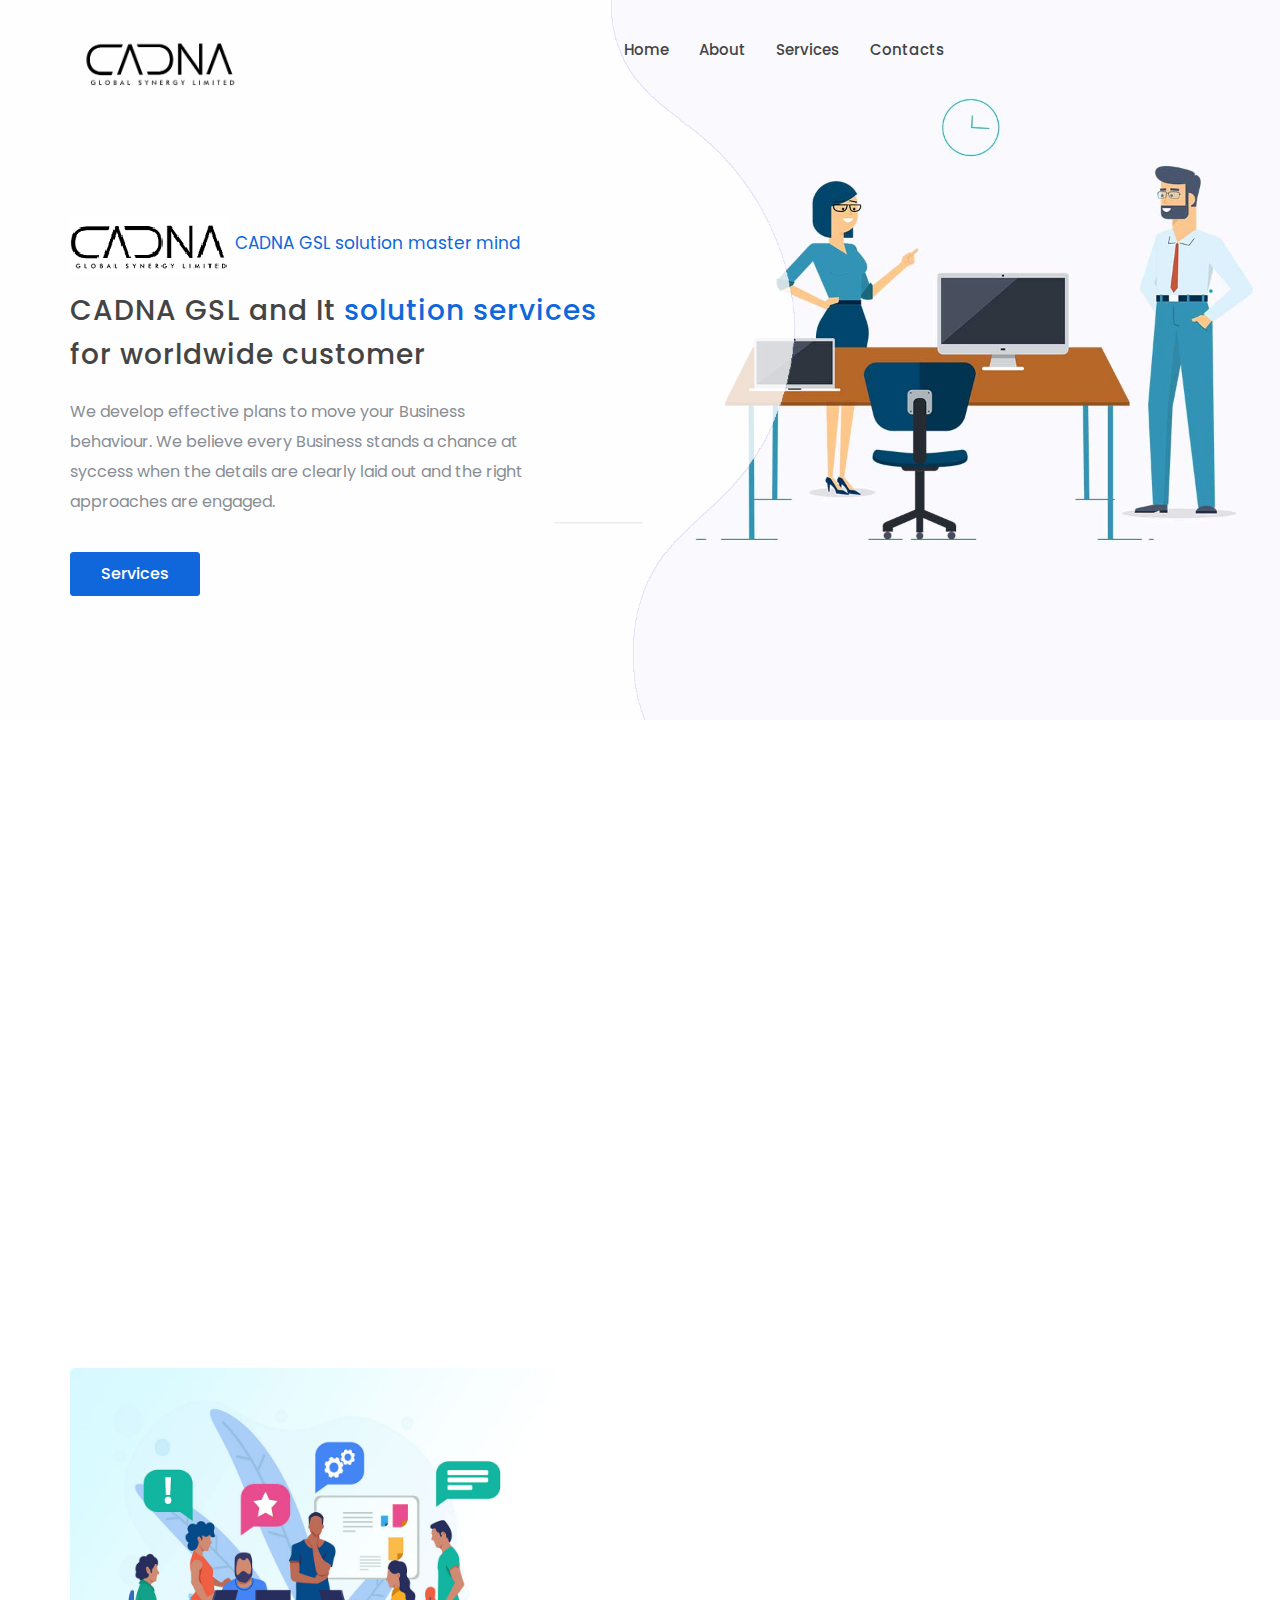
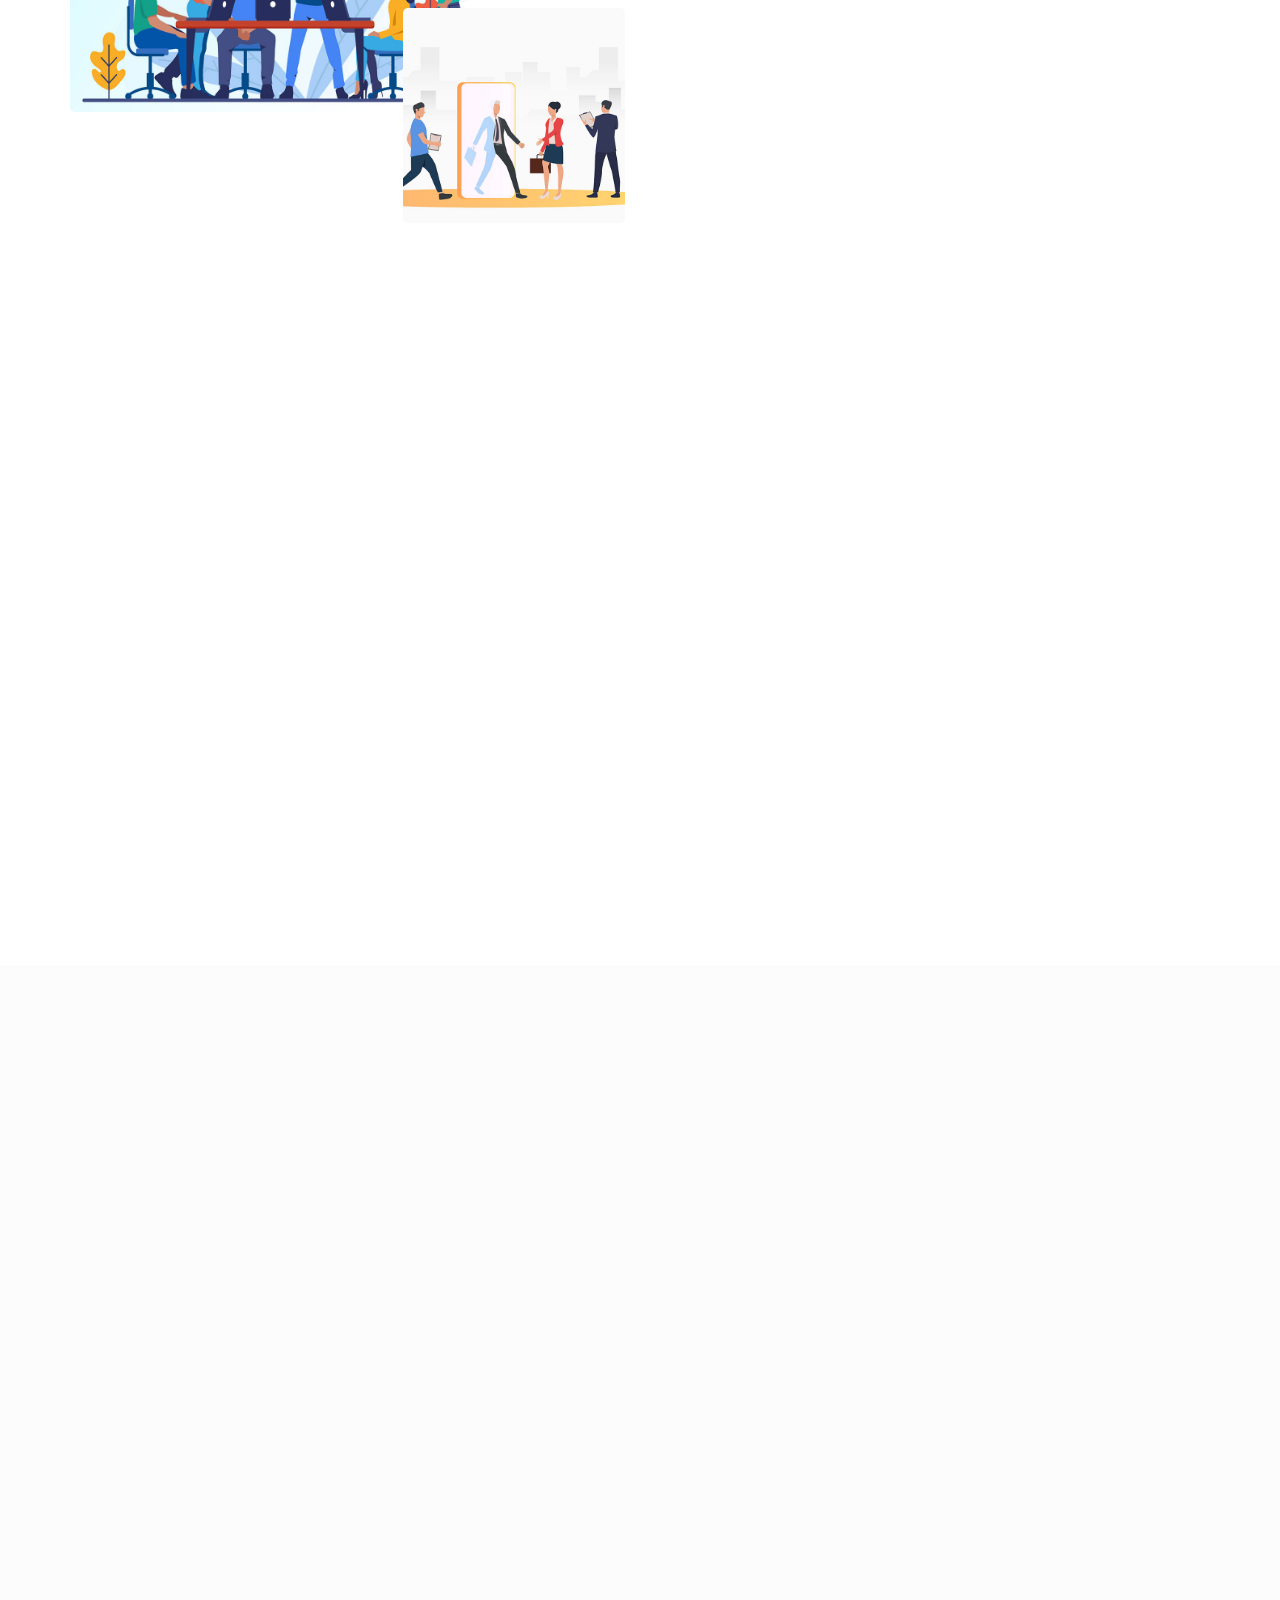
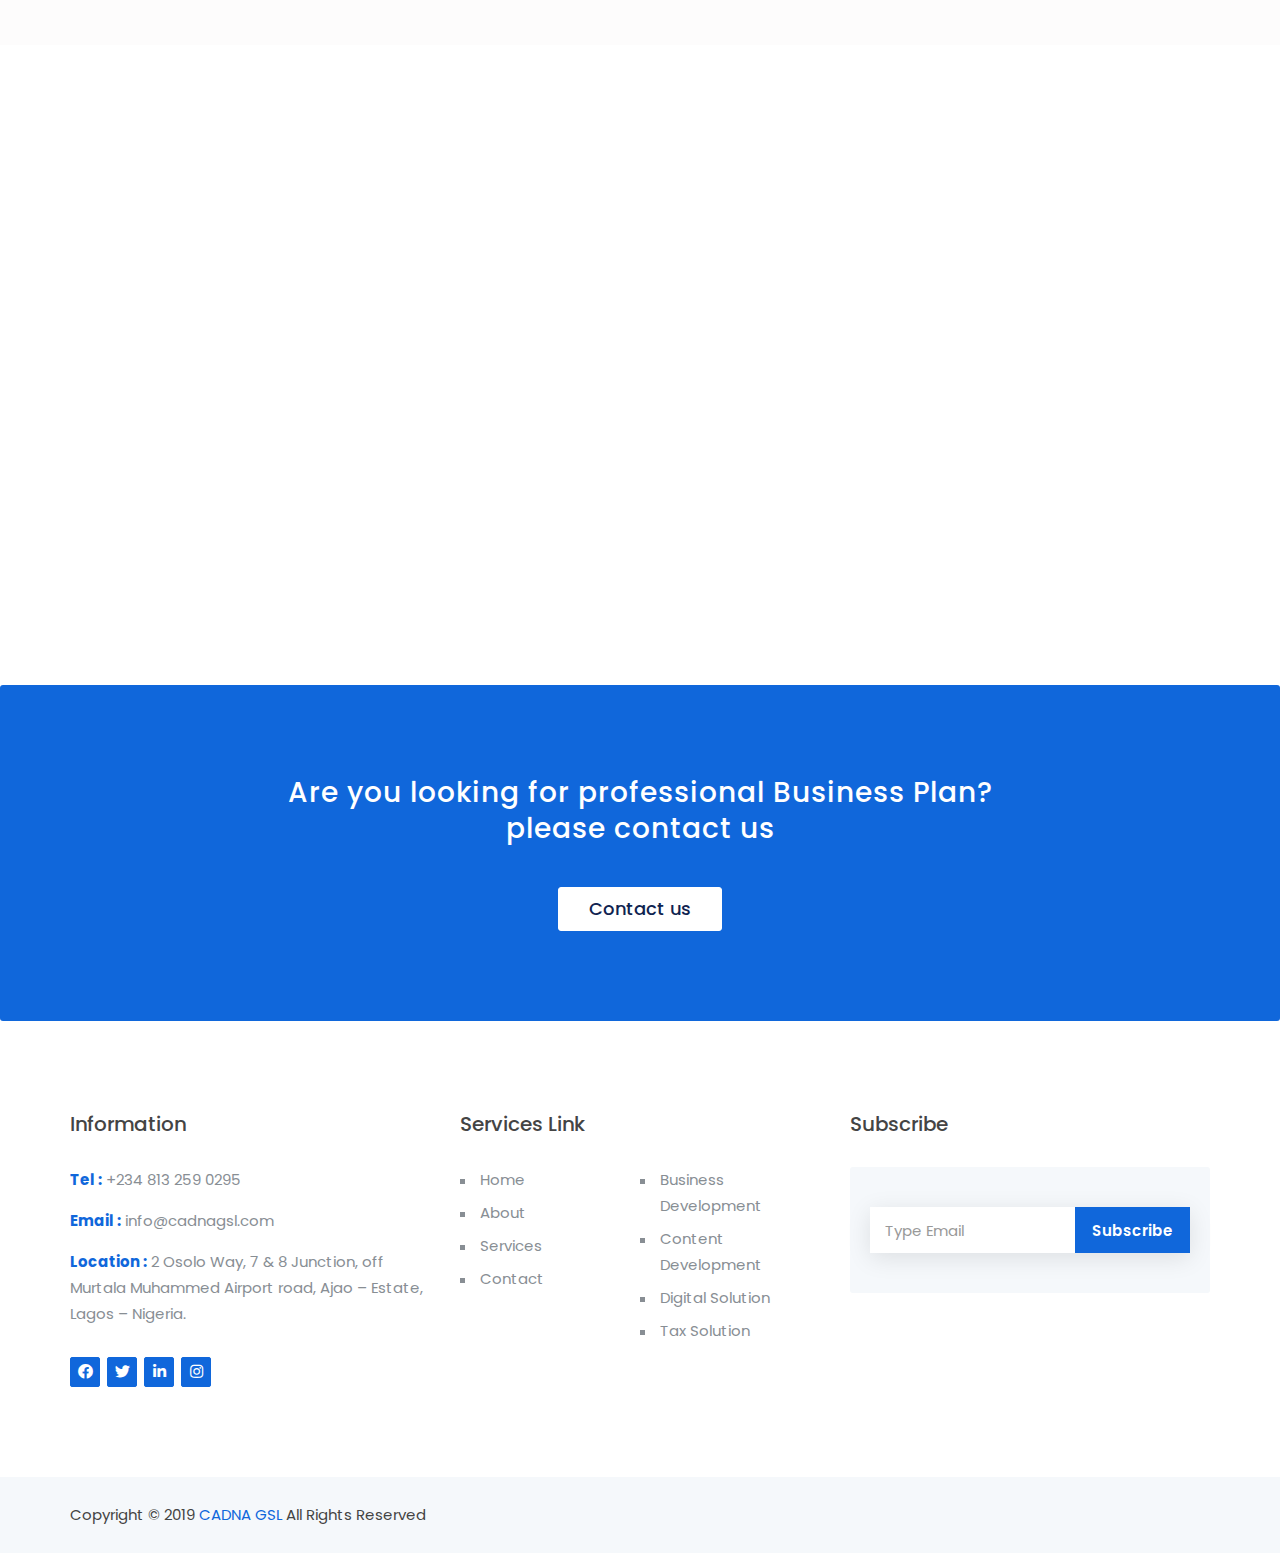
==== index.html @ 70a4b0e0 "Cadna gsl Business development company" ====
<!doctype html>
<html class="no-js" lang="en">
<head>
    <meta charset="utf-8">
    <meta http-equiv="x-ua-compatible" content="ie=edge">
    <title>Home | CADNA GSL</title>
    <meta name="description" content="">
    <meta name="viewport" content="width=device-width, initial-scale=1">

    <!-- favicon -->
    <link rel="shortcut icon" type="image/x-icon" href="img/logo/favicon.ico">

    <!-- all css here -->

    <!-- bootstrap v3.3.6 css -->
    <link rel="stylesheet" href="https://use.fontawesome.com/releases/v5.7.0/css/all.css">
    <link rel="stylesheet" href="css/bootstrap.min.css">
    <!-- owl.carousel css -->
    <link rel="stylesheet" href="css/owl.carousel.css">
    <link rel="stylesheet" href="css/owl.transitions.css">
    <!-- Animate css -->
    <link rel="stylesheet" href="css/animate.css">
    <!-- meanmenu css -->
    <link rel="stylesheet" href="css/meanmenu.min.css">
    <!-- font-awesome css -->
    <link rel="stylesheet" href="css/font-awesome.min.css">
    <link rel="stylesheet" href="css/icon.css">
    <link rel="stylesheet" href="css/flaticon.css">
    <!-- magnific css -->
    <link rel="stylesheet" href="css/magnific.min.css">
    <!-- style css -->
    <link rel="stylesheet" href="style.css">
    <!-- responsive css -->
    <link rel="stylesheet" href="css/responsive.css">

    <!-- modernizr css -->
    <script src="js/modernizr-2.8.3.min.js"></script>
</head>
<body>

<!--[if lt IE 8]>

<![endif]-->

<div id="preloader"></div>
<header class="header-one">
    <!-- header-area start -->
    <div id="sticker" class="header-area hidden-xs">
        <div class="container">
            <div class="row">
                <!-- logo start -->
                <div class="col-md-3 col-sm-3">
                    <div class="logo">
                        <!-- Brand -->
                        <a class="navbar-brand page-scroll black-logo" href="index.html">
                            <img src="img/CAGNA.png" style="width: 180px;"  alt="">
                        </a>
                    </div>
                    <!-- logo end -->
                </div>
                <div class="col-md-9 col-sm-9">
                    <div class="header-right-link">
                    </div>
                    <!-- mainmenu start -->
                    <nav class="navbar navbar-default">
                        <div class="collapse navbar-collapse" id="navbar-example">
                            <div class="main-menu">
                                <ul class="nav navbar-nav navbar-right">
                                    <li><a class="pagess" href="index.html">Home</a>
                                    </li>
                                    <li><a href="about.html">About</a></li>
                                    <li><a href="service.html">Services</a></li>
                                    <li><a href="contact.html">contacts</a></li>
                                </ul>
                            </div>
                        </div>
                    </nav>
                    <!-- mainmenu end -->
                </div>
            </div>
        </div>
    </div>
    <!-- header-area end -->
    <!-- mobile-menu-area start -->
    <div class="mobile-menu-area hidden-lg hidden-md hidden-sm">
        <div class="container">
            <div class="row">
                <div class="col-md-12">
                    <div class="mobile-menu">
                        <div class="logo">
                            <a href="index.html"><img src="img/CAGNA.png" alt=""/></a>
                        </div>
                        <nav id="dropdown">
                            <ul>
                                <li><a class="pagess" href="index.html">Home</a>
                                </li>
                                <li><a href="about.html">About</a></li>
                                <li><a href="service.html">Services</a></li>
                                <li><a href="contact.html">contacts</a></li>
                            </ul>
                        </nav>
                    </div>
                </div>
            </div>
        </div>
    </div>
    <!-- mobile-menu-area end -->
</header>
<!-- header end -->
<!-- Start Slider Area -->
<div class="intro-area">
    <div class="bg-wrapper">
        <img src="img/bg.jpg" alt="">
    </div>
    <div class="intro-bg">
        <img src="img/bgp.png" alt="">
    </div>
    <div class="intro-content">
        <div class="slider-content">
            <div class="container">
                <div class="row">
                    <div class="col-md-12">
                        <!-- layer 1 -->
                        <div class="layer-1 wow fadeInUp" data-wow-delay="0.3s">
                            <h6 class="best-title"><img src="img/logo1.png"/> CADNA GSL solution master mind</h6>
                            <h2 class="title2">CADNA GSL and It <span class="color-text">solution services</span> for
                                worldwide customer</h2>
                        </div>
                        <!-- layer 2 -->
                        <div class="layer-2 wow fadeInUp" data-wow-delay="0.5s">
                            <p>We develop effective plans to move your Business behaviour. We believe every Business
                                stands a chance at syccess when the details are clearly laid out and the right
                                approaches are engaged.</p>
                        </div>
                        <!-- layer 3 -->
                        <div class="layer-3 wow fadeInUp" data-wow-delay="0.7s">
                            <a href="#" class="ready-btn left-btn">Services</a>
                        </div>
                    </div>
                </div>
            </div>
        </div>
    </div>
</div>
<!-- End Slider Area -->
<!-- Welcome service area start -->
<div class="welcome-area area-padding">
    <div class="container">
        <div class="row">
            <div class="all-services">
                <!-- single-well end-->
                <div class="col-md-4 col-sm-6 col-xs-12">
                    <div class="well-services wow fadeInUp" data-wow-delay="0.3s">
                        <div class="services-img">
                            <a class="big-icon" href="BusinessDevelopmentServices.html"><i class="fas fa-tablets fx-2x"></i></a>
                        </div>
                        <div class="main-wel">
                            <div class="wel-content">
                                <h4>Business Divelopment Services</h4>
                                <p>We provied various Business solutions to various businesses to enhance, grow and
                                    improve profitability.</p>
                            </div>
                        </div>
                    </div>
                </div>
                <!-- single-well end-->
                <div class="col-md-4 col-sm-6 col-xs-12">
                    <div class="well-services wow fadeInUp" data-wow-delay="0.5s">
                        <div class="services-img">
                            <a class="big-icon" href="ContentDevelopmentPackaging.html"><i class="fas fa-newspaper"></i></a>
                        </div>
                        <div class="main-wel">
                            <div class="wel-content">
                                <h4>Content Development & Packagig</h4>
                                <p>CADNA GSL provides Business Plan, Content Marketing, Pitch Deck,
                                    Profils(Company/personal) and more</p>
                            </div>
                        </div>
                    </div>
                </div>
                <!-- single-well end-->
                <div class="col-md-4 col-sm-6 col-xs-12">
                    <div class="well-services wow fadeInUp" data-wow-delay="0.7s">
                        <div class="services-img">
                            <a class="big-icon" href="TaxSolutions.html"><i class="fas fa-globe"></i></a>
                        </div>
                        <div class="main-wel">
                            <div class="wel-content">
                                <h4>Tax Solution</h4>
                                <p>We also specialize inTax Advisory, Statemeny of Affairs, Audit Account, Tax Clearance
                                    & Certificate and more.</p>
                            </div>
                        </div>
                    </div>
                </div>
            </div>
        </div>
    </div>
</div>
<!-- Welcome service area End -->
<!-- Start Brand Area -->
<div class="about-area video-banner fix area-padding">
    <div class="container">
        <div class="row">
            <div class="col-md-6 col-sm-6 col-xs-12">
                <div class="about-content">
                    <div class="about-images">
                        <img src="img/vd.jpg" alt="">
                        <img src="img/vd1.jpg" alt="" class="over-img">
                        <div class="video-content">

                        </div>
                    </div>
                </div>
            </div>
            <div class="col-md-6 col-sm-6 col-xs-12">
                <div class="support-all">
                    <!-- Start services -->
                    <div class="support-services wow fadeInRight" data-wow-delay="0.3s">
                        <a class="support-images" href="#">01</a>
                        <div class="support-content">
                            <h4><a>Professional Services</a></h4>
                            <p>CADNA GSL is a Contemporary Advocate, Direct Networking & Activations Firm. The company
                                is invested with the esoteric expertise to provide creative, strategic, compelling,
                                beneficial and to deliver quantifiable results in its services. </p>
                        </div>
                    </div>
                    <!-- Start services -->
                    <div class="support-services wow fadeInRight" data-wow-delay="0.5s">
                        <a class="support-images" href="#">02</a>
                        <div class="support-content">
                            <h4><a >THE VISION</a></h4>
                            <p>To simplify business paradigm into essential practices.</p>
                        </div>
                    </div>
                    <!-- Start services -->
                    <div class="support-services wow fadeInRight" data-wow-delay="0.7s">
                        <a class="support-images" href="#">03</a>
                        <div class="support-content">
                            <h4><a >THE MISSION </a></h4>
                            <p>To Create Ideal Impacts, through simple creative and strategic solutions, for outstanding
                                results.</p>
                        </div>
                    </div>

                </div>
                <!-- Start services -->
            </div>
        </div>
    </div>
</div>
<!-- End Banner Area -->
<!-- Start About Area -->
<div class="feature-area area-padding">
    <div class="container">
        <div class="row">
            <div class="col-md-6 col-sm-12 col-xs-12">
                <div class="feature-inner wow fadeInLeft" data-wow-delay="0.3s">
                    <div class="feature-text">
                        <h3><span class="top-head"><i class="fas fa-business-time"></i></span> Business Development
                            Services</h3>
                        <p>Replacing a maintains the amount of lines. When replacing a selection. help agencies to
                            define their new business objectives and then create the road map.</p>
                        <ul>
                            <li><a><span>1</span>Creative Strategy</a></li>
                            <li><a><span>2</span> Branding</a></li>
                            <li><a ><span>3</span>Digital Solutions</a></li>
                            <li><a ><span>4</span>Markrting & Sales</a></li>
                            <li><a ><span>5</span>Printing</a></li>
                            <li><a><span>6</span>Web & Mobile</a></li>
                        </ul>
                    </div>
                </div>
            </div>
            <div class="col-md-6 col-sm-12 col-xs-12">
                <div class="feature-image item-bounce wow fadeInRight" data-wow-delay="0.3s">
                    <img src="img/ft.png" alt="">
                </div>
            </div>
        </div>
        <!-- end Row -->
    </div>
</div>
<!-- End About Area -->
<!-- Start About Area -->
<div class="feature-area-2 bg-color area-padding">
    <div class="container">
        <div class="row">
            <div class="col-md-6 hidden-sm hidden-xs">
                <div class="feature-image item-bounce wow fadeInLeft" data-wow-delay="0.3s">
                    <img src="img/ft1.png" alt="">
                </div>
            </div>
            <div class="col-md-6 col-sm-12 col-xs-12">
                <div class="feature-inner wow fadeInRight" data-wow-delay="0.3s">
                    <div class="feature-text">
                        <h3><span class="top-head"><i class="fas fa-cubes"></i></span> Content Development & Packaging
                        </h3>
                        <p>Content development is being achieved through the help of Content developers who are
                            essentially involved in the creation development for various activities related to online
                            marketing as well as frontend web development</p>
                            <ul>
                                <li><a><span>1</span>Business Plan</a></li>
                                <li><a><span>2</span>Company Profile</a></li>
                                <li><a><span>3</span>Pitch Deck</a></li>
                                <li><a><span>4</span>Terms & Conditions</a></li>
                                <li><a><span>5</span>proposals</a></li>
                                <li><a><span>6</span>Agreements
                                    </a></li>
                            </ul>
                    </div>
                </div>
            </div>
            <div class="hidden-md hidden-lg col-sm-12 col-xs-12">
                <div class="feature-image item-bounce wow fadeInLeft" data-wow-delay="0.3s">
                    <img src="img/ft1.png" alt="">
                </div>
            </div>
        </div>
        <!-- end Row -->
    </div>
</div>
<!-- End About Area -->
<!-- Start About Area -->
<div class="feature-area-3 area-padding">
    <div class="container">
        <div class="row">
            <div class="col-md-6 col-sm-12 col-xs-12">
                <div class="feature-inner wow fadeInLeft" data-wow-delay="0.3s">
                    <div class="feature-text">
                        <h3><span class="top-head"><i class="fas fa-dollar-sign"></i></span>Tax Solutions</h3>
                        <p>We simply enable you not to have Tax related issues of any kind. Our liaison guides you to
                            the best filing options (FIRS & LIRS). </p>
                            <ul>
                                <li><a><span>1</span>Tax Advisory</a></li>
                                <li><a><span>2</span> Statement of Affairs</a></li>
                                <li><a><span>3</span>Audit Account</a></li>
                                <li><a><span>4</span>Tax Clearance & Certificate</a></li>
                                <li><a><span>5</span>Tax Reconciliation</a></li>
                                <li><a><span>6</span>Vat Certificate</a></li>
                            </ul>
                    </div>
                </div>
            </div>
            <div class="col-md-6 col-sm-12 col-xs-12">
                <div class="feature-image item-bounce wow fadeInRight" data-wow-delay="0.3s">
                    <img src="img/ft2.png" alt="">
                </div>
            </div>
        </div>
        <!-- end Row -->
    </div>
</div>
<!-- End About Area -->

<!-- Start Brand Area -->
<div class="banner-area area-90">
    <div class="container">
        <div class="row">
            <div class="col-md-12 col-sm-12 col-xs-12">
                <div class="banner-all">
                    <div class="banner-content">
                        <h3>Are you looking for professional Business Plan? please contact us</h3>
                        <a class="banner-btn" href="contact.html">Contact us</a>
                    </div>
                </div>
            </div>
        </div>
    </div>
</div>
<!-- End Banner Area -->


<!-- Start Footer bottom Area -->
<footer class="footer1">
    <div class="footer-area">
        <div class="container">
            <div class="row">
                <div class="col-md-4 col-sm-4 col-xs-12">
                    <div class="footer-content">
                        <div class="footer-head">
                            <h4>Information</h4>
                            <div class="footer-contacts">
                                <p><span>Tel :</span> +234 813 259 0295</p>
                                <p><span>Email :</span> info@cadnagsl.com</p>
                                <p><span>Location :</span> 2 Osolo Way, 7 & 8 Junction, off Murtala Muhammed Airport road,
                                    Ajao – Estate, Lagos – Nigeria.
                                </p>
                            </div>
                            <div class="footer-icons">
                                <ul>
                                    <li>
                                        <a href="https://www.facebook.com/cadnagsl/" target="_blank" >
                                            <i class="fab fa-facebook"></i>
                                        </a>
                                    </li>
                                    <li>
                                        <a href="https://twitter.com/cadnagsl" target="_blank">
                                            <i class="fab fa-twitter"></i>
                                        </a>
                                    </li>
                                    <li>
                                        <a href="#" target="_blank">
                                            <i class="fab fa-linkedin"></i>
                                        </a>
                                    </li>
                                    <li>
                                        <a href="https://www.instagram.com/cadnagsl/" target="_blank">
                                            <i class="fab fa-instagram"></i>
                                        </a>
                                    </li>
                                </ul>
                            </div>
                        </div>
                    </div>
                </div>
                <!-- end single footer -->
                <div class="col-md-4 col-sm-4 col-xs-12">
                    <div class="footer-content">
                        <div class="footer-head">
                            <h4>Services Link</h4>
                            <ul class="footer-list">
                                <li><a href="index.html">Home</a></li>
                                <li><a href="about.html">About </a></li>
                                <li><a href="service.html">Services</a></li>
                                <li><a href="contact">Contact</a></li>
                            </ul>
                            <ul class="footer-list hidden-sm">
                                <li><a href="BusinessDevelopmentServices.html">Business Development</a></li>
                                <li><a href="ContentDevelopmentPackaging.html">Content Development</a></li>
                                <li><a href="DigitalSolution.html">Digital Solution</a></li>
                                <li><a href="TaxSolutions.html">Tax Solution</a></li>
                            </ul>
                        </div>
                    </div>
                </div>
                <!-- end single footer -->
                <div class="col-md-4 col-sm-4 col-xs-12">
                    <div class="footer-content last-content">
                        <div class="footer-head">
                            <h4>Subscribe</h4>
                            <div class="subs-feilds">
                                <div class="suscribe-input">
                                    <input type="email" class="email form-control width-80" id="sus_email"
                                           placeholder="Type Email">
                                    <button type="submit" id="sus_submit" class="add-btn">Subscribe</button>
                                </div>
                            </div>
                        </div>
                    </div>
                </div>
            </div>
        </div>
    </div>
    <div class="footer-area-bottom">
        <div class="container">
            <div class="row">
                <div class="col-md-6 col-sm-6 col-xs-12">
                    <div class="copyright">
                        <p>
                            Copyright © 2019
                            <a href="index.html">CADNA GSL</a> All Rights Reserved
                        </p>
                    </div>
                </div>
            </div>
        </div>
    </div>
</footer>

<!-- all js here -->

<!-- jquery latest version -->
<script src="js/jquery-1.12.4.min.js"></script>
<!-- bootstrap js -->
<script src="js/bootstrap.min.js"></script>
<!-- owl.carousel js -->
<script src="js/owl.carousel.min.js"></script>
<!-- Counter js -->
<script src="js/jquery.counterup.min.js"></script>
<!-- waypoint js -->
<script src="js/waypoints.js"></script>
<!-- magnific js -->
<script src="js/magnific.min.js"></script>
<!-- wow js -->
<script src="js/wow.min.js"></script>
<!-- meanmenu js -->
<script src="js/jquery.meanmenu.js"></script>
<!-- Form validator js -->
<script src="js/form-validator.min.js"></script>
<!-- plugins js -->
<script src="js/plugins.js"></script>
<!-- main js -->
<script src="js/main.js"></script>
</body>
</html>
---- css/icon.css ----
@font-face {
    font-family: 'airland';
	src:url('../fonts/Linearicons-Free.eot?w118d');
	src:url('../fonts/Linearicons-Free.eot?#iefixw118d') format('embedded-opentype'),
		url('../fonts/Linearicons-Free.woff2?w118d') format('woff2'),
		url('../fonts/Linearicons-Free.woff?w118d') format('woff'),
		url('../fonts/Linearicons-Free.ttf?w118d') format('truetype'),
		url('../fonts/Linearicons-Free.svg?w118d#Linearicons-Free') format('svg');
	font-weight: normal;
	font-style: normal;
}

.icon {
	font-family: 'airland';
	speak: none;
	font-style: normal;
	font-weight: normal;
	font-variant: normal;
	text-transform: none;
	line-height: 1;

	/* Better Font Rendering =========== */
	-webkit-font-smoothing: antialiased;
	-moz-osx-font-smoothing: grayscale;
}

.icon-home:before {
	content: "\e800";
}
.icon-apartment:before {
	content: "\e801";
}
.icon-pencil:before {
	content: "\e802";
}
.icon-magic-wand:before {
	content: "\e803";
}
.icon-drop:before {
	content: "\e804";
}
.icon-lighter:before {
	content: "\e805";
}
.icon-poop:before {
	content: "\e806";
}
.icon-sun:before {
	content: "\e807";
}
.icon-moon:before {
	content: "\e808";
}
.icon-cloud:before {
	content: "\e809";
}
.icon-cloud-upload:before {
	content: "\e80a";
}
.icon-cloud-download:before {
	content: "\e80b";
}
.icon-cloud-sync:before {
	content: "\e80c";
}
.icon-cloud-check:before {
	content: "\e80d";
}
.icon-database:before {
	content: "\e80e";
}
.icon-lock:before {
	content: "\e80f";
}
.icon-cog:before {
	content: "\e810";
}
.icon-trash:before {
	content: "\e811";
}
.icon-dice:before {
	content: "\e812";
}
.icon-heart:before {
	content: "\e813";
}
.icon-star:before {
	content: "\e814";
}
.icon-star-half:before {
	content: "\e815";
}
.icon-star-empty:before {
	content: "\e816";
}
.icon-flag:before {
	content: "\e817";
}
.icon-envelope:before {
	content: "\e818";
}
.icon-paperclip:before {
	content: "\e819";
}
.icon-inbox:before {
	content: "\e81a";
}
.icon-eye:before {
	content: "\e81b";
}
.icon-printer:before {
	content: "\e81c";
}
.icon-file-empty:before {
	content: "\e81d";
}
.icon-file-add:before {
	content: "\e81e";
}
.icon-enter:before {
	content: "\e81f";
}
.icon-exit:before {
	content: "\e820";
}
.icon-graduation-hat:before {
	content: "\e821";
}
.icon-license:before {
	content: "\e822";
}
.icon-music-note:before {
	content: "\e823";
}
.icon-film-play:before {
	content: "\e824";
}
.icon-camera-video:before {
	content: "\e825";
}
.icon-camera:before {
	content: "\e826";
}
.icon-picture:before {
	content: "\e827";
}
.icon-book:before {
	content: "\e828";
}
.icon-bookmark:before {
	content: "\e829";
}
.icon-user:before {
	content: "\e82a";
}
.icon-users:before {
	content: "\e82b";
}
.icon-shirt:before {
	content: "\e82c";
}
.icon-store:before {
	content: "\e82d";
}
.icon-cart:before {
	content: "\e82e";
}
.icon-tag:before {
	content: "\e82f";
}
.icon-phone-handset:before {
	content: "\e830";
}
.icon-phone:before {
	content: "\e831";
}
.icon-pushpin:before {
	content: "\e832";
}
.icon-map-marker:before {
	content: "\e833";
}
.icon-map:before {
	content: "\e834";
}
.icon-location:before {
	content: "\e835";
}
.icon-calendar-full:before {
	content: "\e836";
}
.icon-keyboard:before {
	content: "\e837";
}
.icon-spell-check:before {
	content: "\e838";
}
.icon-screen:before {
	content: "\e839";
}
.icon-smartphone:before {
	content: "\e83a";
}
.icon-tablet:before {
	content: "\e83b";
}
.icon-laptop:before {
	content: "\e83c";
}
.icon-laptop-phone:before {
	content: "\e83d";
}
.icon-power-switch:before {
	content: "\e83e";
}
.icon-bubble:before {
	content: "\e83f";
}
.icon-heart-pulse:before {
	content: "\e840";
}
.icon-construction:before {
	content: "\e841";
}
.icon-pie-chart:before {
	content: "\e842";
}
.icon-chart-bars:before {
	content: "\e843";
}
.icon-gift:before {
	content: "\e844";
}
.icon-diamond:before {
	content: "\e845";
}
.icon-linearicons:before {
	content: "\e846";
}
.icon-dinner:before {
	content: "\e847";
}
.icon-coffee-cup:before {
	content: "\e848";
}
.icon-leaf:before {
	content: "\e849";
}
.icon-paw:before {
	content: "\e84a";
}
.icon-rocket:before {
	content: "\e84b";
}
.icon-briefcase:before {
	content: "\e84c";
}
.icon-bus:before {
	content: "\e84d";
}
.icon-car:before {
	content: "\e84e";
}
.icon-train:before {
	content: "\e84f";
}
.icon-bicycle:before {
	content: "\e850";
}
.icon-wheelchair:before {
	content: "\e851";
}
.icon-select:before {
	content: "\e852";
}
.icon-earth:before {
	content: "\e853";
}
.icon-smile:before {
	content: "\e854";
}
.icon-sad:before {
	content: "\e855";
}
.icon-neutral:before {
	content: "\e856";
}
.icon-mustache:before {
	content: "\e857";
}
.icon-alarm:before {
	content: "\e858";
}
.icon-bullhorn:before {
	content: "\e859";
}
.icon-volume-high:before {
	content: "\e85a";
}
.icon-volume-medium:before {
	content: "\e85b";
}
.icon-volume-low:before {
	content: "\e85c";
}
.icon-volume:before {
	content: "\e85d";
}
.icon-mic:before {
	content: "\e85e";
}
.icon-hourglass:before {
	content: "\e85f";
}
.icon-undo:before {
	content: "\e860";
}
.icon-redo:before {
	content: "\e861";
}
.icon-sync:before {
	content: "\e862";
}
.icon-history:before {
	content: "\e863";
}
.icon-clock:before {
	content: "\e864";
}
.icon-download:before {
	content: "\e865";
}
.icon-upload:before {
	content: "\e866";
}
.icon-enter-down:before {
	content: "\e867";
}
.icon-exit-up:before {
	content: "\e868";
}
.icon-bug:before {
	content: "\e869";
}
.icon-code:before {
	content: "\e86a";
}
.icon-link:before {
	content: "\e86b";
}
.icon-unlink:before {
	content: "\e86c";
}
.icon-thumbs-up:before {
	content: "\e86d";
}
.icon-thumbs-down:before {
	content: "\e86e";
}
.icon-magnifier:before {
	content: "\e86f";
}
.icon-cross:before {
	content: "\e870";
}
.icon-menu:before {
	content: "\e871";
}
.icon-list:before {
	content: "\e872";
}
.icon-chevron-up:before {
	content: "\e873";
}
.icon-chevron-down:before {
	content: "\e874";
}
.icon-chevron-left:before {
	content: "\e875";
}
.icon-chevron-right:before {
	content: "\e876";
}
.icon-arrow-up:before {
	content: "\e877";
}
.icon-arrow-down:before {
	content: "\e878";
}
.icon-arrow-left:before {
	content: "\e879";
}
.icon-arrow-right:before {
	content: "\e87a";
}
.icon-move:before {
	content: "\e87b";
}
.icon-warning:before {
	content: "\e87c";
}
.icon-question-circle:before {
	content: "\e87d";
}
.icon-menu-circle:before {
	content: "\e87e";
}
.icon-checkmark-circle:before {
	content: "\e87f";
}
.icon-cross-circle:before {
	content: "\e880";
}
.icon-plus-circle:before {
	content: "\e881";
}
.icon-circle-minus:before {
	content: "\e882";
}
.icon-arrow-up-circle:before {
	content: "\e883";
}
.icon-arrow-down-circle:before {
	content: "\e884";
}
.icon-arrow-left-circle:before {
	content: "\e885";
}
.icon-arrow-right-circle:before {
	content: "\e886";
}
.icon-chevron-up-circle:before {
	content: "\e887";
}
.icon-chevron-down-circle:before {
	content: "\e888";
}
.icon-chevron-left-circle:before {
	content: "\e889";
}
.icon-chevron-right-circle:before {
	content: "\e88a";
}
.icon-crop:before {
	content: "\e88b";
}
.icon-frame-expand:before {
	content: "\e88c";
}
.icon-frame-contract:before {
	content: "\e88d";
}
.icon-layers:before {
	content: "\e88e";
}
.icon-funnel:before {
	content: "\e88f";
}
.icon-text-format:before {
	content: "\e890";
}
.icon-text-format-remove:before {
	content: "\e891";
}
.icon-text-size:before {
	content: "\e892";
}
.icon-bold:before {
	content: "\e893";
}
.icon-italic:before {
	content: "\e894";
}
.icon-underline:before {
	content: "\e895";
}
.icon-strikethrough:before {
	content: "\e896";
}
.icon-highlight:before {
	content: "\e897";
}
.icon-text-align-left:before {
	content: "\e898";
}
.icon-text-align-center:before {
	content: "\e899";
}
.icon-text-align-right:before {
	content: "\e89a";
}
.icon-text-align-justify:before {
	content: "\e89b";
}
.icon-line-spacing:before {
	content: "\e89c";
}
.icon-indent-increase:before {
	content: "\e89d";
}
.icon-indent-decrease:before {
	content: "\e89e";
}
.icon-pilcrow:before {
	content: "\e89f";
}
.icon-direction-ltr:before {
	content: "\e8a0";
}
.icon-direction-rtl:before {
	content: "\e8a1";
}
.icon-page-break:before {
	content: "\e8a2";
}
.icon-sort-alpha-asc:before {
	content: "\e8a3";
}
.icon-sort-amount-asc:before {
	content: "\e8a4";
}
.icon-hand:before {
	content: "\e8a5";
}
.icon-pointer-up:before {
	content: "\e8a6";
}
.icon-pointer-right:before {
	content: "\e8a7";
}
.icon-pointer-down:before {
	content: "\e8a8";
}
.icon-pointer-left:before {
	content: "\e8a9";
}
---- css/flaticon.css ----
/*
  	Flaticon icon font: Flaticon
  	Creation date: 22/06/2016 15:41
  	*/

      @font-face {
        font-family: "Flaticon";
        src: url("../fonts/Flaticon.eot");
        src: url("../fonts/Flaticon.eot?#iefix") format("embedded-opentype"),
             url("../fonts/Flaticon.woff") format("woff"),
             url("../fonts/Flaticon.ttf") format("truetype"),
             url("../fonts/Flaticon.svg#Flaticon") format("svg");
        font-weight: normal;
        font-style: normal;
      }
      
      @media screen and (-webkit-min-device-pixel-ratio:0) {
        @font-face {
          font-family: "Flaticon";
          src: url("../fonts/Flaticon.svg#Flaticon") format("svg");
        }
      }
      
      [class^="flaticon-"]:before, [class*=" flaticon-"]:before,
      [class^="flaticon-"]:after, [class*=" flaticon-"]:after {   
        font-family: Flaticon;
      font-style: normal;
      }
      
      .flaticon-add:before { content: "\f100"; }
      .flaticon-add-1:before { content: "\f101"; }
      .flaticon-add-2:before { content: "\f102"; }
      .flaticon-add-3:before { content: "\f103"; }
      .flaticon-agenda:before { content: "\f104"; }
      .flaticon-alarm:before { content: "\f105"; }
      .flaticon-alarm-1:before { content: "\f106"; }
      .flaticon-alarm-clock:before { content: "\f107"; }
      .flaticon-alarm-clock-1:before { content: "\f108"; }
      .flaticon-albums:before { content: "\f109"; }
      .flaticon-app:before { content: "\f10a"; }
      .flaticon-archive:before { content: "\f10b"; }
      .flaticon-archive-1:before { content: "\f10c"; }
      .flaticon-archive-2:before { content: "\f10d"; }
      .flaticon-archive-3:before { content: "\f10e"; }
      .flaticon-attachment:before { content: "\f10f"; }
      .flaticon-back:before { content: "\f110"; }
      .flaticon-battery:before { content: "\f111"; }
      .flaticon-battery-1:before { content: "\f112"; }
      .flaticon-battery-2:before { content: "\f113"; }
      .flaticon-battery-3:before { content: "\f114"; }
      .flaticon-battery-4:before { content: "\f115"; }
      .flaticon-battery-5:before { content: "\f116"; }
      .flaticon-battery-6:before { content: "\f117"; }
      .flaticon-battery-7:before { content: "\f118"; }
      .flaticon-battery-8:before { content: "\f119"; }
      .flaticon-battery-9:before { content: "\f11a"; }
      .flaticon-binoculars:before { content: "\f11b"; }
      .flaticon-blueprint:before { content: "\f11c"; }
      .flaticon-bluetooth:before { content: "\f11d"; }
      .flaticon-bluetooth-1:before { content: "\f11e"; }
      .flaticon-bookmark:before { content: "\f11f"; }
      .flaticon-bookmark-1:before { content: "\f120"; }
      .flaticon-briefcase:before { content: "\f121"; }
      .flaticon-broken-link:before { content: "\f122"; }
      .flaticon-calculator:before { content: "\f123"; }
      .flaticon-calculator-1:before { content: "\f124"; }
      .flaticon-calendar:before { content: "\f125"; }
      .flaticon-calendar-1:before { content: "\f126"; }
      .flaticon-calendar-2:before { content: "\f127"; }
      .flaticon-calendar-3:before { content: "\f128"; }
      .flaticon-calendar-4:before { content: "\f129"; }
      .flaticon-calendar-5:before { content: "\f12a"; }
      .flaticon-calendar-6:before { content: "\f12b"; }
      .flaticon-calendar-7:before { content: "\f12c"; }
      .flaticon-checked:before { content: "\f12d"; }
      .flaticon-checked-1:before { content: "\f12e"; }
      .flaticon-clock:before { content: "\f12f"; }
      .flaticon-clock-1:before { content: "\f130"; }
      .flaticon-close:before { content: "\f131"; }
      .flaticon-cloud:before { content: "\f132"; }
      .flaticon-cloud-computing:before { content: "\f133"; }
      .flaticon-cloud-computing-1:before { content: "\f134"; }
      .flaticon-cloud-computing-2:before { content: "\f135"; }
      .flaticon-cloud-computing-3:before { content: "\f136"; }
      .flaticon-cloud-computing-4:before { content: "\f137"; }
      .flaticon-cloud-computing-5:before { content: "\f138"; }
      .flaticon-command:before { content: "\f139"; }
      .flaticon-compact-disc:before { content: "\f13a"; }
      .flaticon-compact-disc-1:before { content: "\f13b"; }
      .flaticon-compact-disc-2:before { content: "\f13c"; }
      .flaticon-compass:before { content: "\f13d"; }
      .flaticon-compose:before { content: "\f13e"; }
      .flaticon-controls:before { content: "\f13f"; }
      .flaticon-controls-1:before { content: "\f140"; }
      .flaticon-controls-2:before { content: "\f141"; }
      .flaticon-controls-3:before { content: "\f142"; }
      .flaticon-controls-4:before { content: "\f143"; }
      .flaticon-controls-5:before { content: "\f144"; }
      .flaticon-controls-6:before { content: "\f145"; }
      .flaticon-controls-7:before { content: "\f146"; }
      .flaticon-controls-8:before { content: "\f147"; }
      .flaticon-controls-9:before { content: "\f148"; }
      .flaticon-database:before { content: "\f149"; }
      .flaticon-database-1:before { content: "\f14a"; }
      .flaticon-database-2:before { content: "\f14b"; }
      .flaticon-database-3:before { content: "\f14c"; }
      .flaticon-diamond:before { content: "\f14d"; }
      .flaticon-diploma:before { content: "\f14e"; }
      .flaticon-dislike:before { content: "\f14f"; }
      .flaticon-dislike-1:before { content: "\f150"; }
      .flaticon-divide:before { content: "\f151"; }
      .flaticon-divide-1:before { content: "\f152"; }
      .flaticon-division:before { content: "\f153"; }
      .flaticon-document:before { content: "\f154"; }
      .flaticon-download:before { content: "\f155"; }
      .flaticon-edit:before { content: "\f156"; }
      .flaticon-edit-1:before { content: "\f157"; }
      .flaticon-eject:before { content: "\f158"; }
      .flaticon-eject-1:before { content: "\f159"; }
      .flaticon-equal:before { content: "\f15a"; }
      .flaticon-equal-1:before { content: "\f15b"; }
      .flaticon-equal-2:before { content: "\f15c"; }
      .flaticon-error:before { content: "\f15d"; }
      .flaticon-exit:before { content: "\f15e"; }
      .flaticon-exit-1:before { content: "\f15f"; }
      .flaticon-exit-2:before { content: "\f160"; }
      .flaticon-eyeglasses:before { content: "\f161"; }
      .flaticon-fast-forward:before { content: "\f162"; }
      .flaticon-fast-forward-1:before { content: "\f163"; }
      .flaticon-fax:before { content: "\f164"; }
      .flaticon-file:before { content: "\f165"; }
      .flaticon-file-1:before { content: "\f166"; }
      .flaticon-file-2:before { content: "\f167"; }
      .flaticon-film:before { content: "\f168"; }
      .flaticon-fingerprint:before { content: "\f169"; }
      .flaticon-flag:before { content: "\f16a"; }
      .flaticon-flag-1:before { content: "\f16b"; }
      .flaticon-flag-2:before { content: "\f16c"; }
      .flaticon-flag-3:before { content: "\f16d"; }
      .flaticon-flag-4:before { content: "\f16e"; }
      .flaticon-focus:before { content: "\f16f"; }
      .flaticon-folder:before { content: "\f170"; }
      .flaticon-folder-1:before { content: "\f171"; }
      .flaticon-folder-10:before { content: "\f172"; }
      .flaticon-folder-11:before { content: "\f173"; }
      .flaticon-folder-12:before { content: "\f174"; }
      .flaticon-folder-13:before { content: "\f175"; }
      .flaticon-folder-14:before { content: "\f176"; }
      .flaticon-folder-15:before { content: "\f177"; }
      .flaticon-folder-16:before { content: "\f178"; }
      .flaticon-folder-17:before { content: "\f179"; }
      .flaticon-folder-18:before { content: "\f17a"; }
      .flaticon-folder-19:before { content: "\f17b"; }
      .flaticon-folder-2:before { content: "\f17c"; }
      .flaticon-folder-3:before { content: "\f17d"; }
      .flaticon-folder-4:before { content: "\f17e"; }
      .flaticon-folder-5:before { content: "\f17f"; }
      .flaticon-folder-6:before { content: "\f180"; }
      .flaticon-folder-7:before { content: "\f181"; }
      .flaticon-folder-8:before { content: "\f182"; }
      .flaticon-folder-9:before { content: "\f183"; }
      .flaticon-forbidden:before { content: "\f184"; }
      .flaticon-funnel:before { content: "\f185"; }
      .flaticon-garbage:before { content: "\f186"; }
      .flaticon-garbage-1:before { content: "\f187"; }
      .flaticon-garbage-2:before { content: "\f188"; }
      .flaticon-gift:before { content: "\f189"; }
      .flaticon-help:before { content: "\f18a"; }
      .flaticon-hide:before { content: "\f18b"; }
      .flaticon-hold:before { content: "\f18c"; }
      .flaticon-home:before { content: "\f18d"; }
      .flaticon-home-1:before { content: "\f18e"; }
      .flaticon-home-2:before { content: "\f18f"; }
      .flaticon-hourglass:before { content: "\f190"; }
      .flaticon-hourglass-1:before { content: "\f191"; }
      .flaticon-hourglass-2:before { content: "\f192"; }
      .flaticon-hourglass-3:before { content: "\f193"; }
      .flaticon-house:before { content: "\f194"; }
      .flaticon-id-card:before { content: "\f195"; }
      .flaticon-id-card-1:before { content: "\f196"; }
      .flaticon-id-card-2:before { content: "\f197"; }
      .flaticon-id-card-3:before { content: "\f198"; }
      .flaticon-id-card-4:before { content: "\f199"; }
      .flaticon-id-card-5:before { content: "\f19a"; }
      .flaticon-idea:before { content: "\f19b"; }
      .flaticon-incoming:before { content: "\f19c"; }
      .flaticon-infinity:before { content: "\f19d"; }
      .flaticon-info:before { content: "\f19e"; }
      .flaticon-internet:before { content: "\f19f"; }
      .flaticon-key:before { content: "\f1a0"; }
      .flaticon-lamp:before { content: "\f1a1"; }
      .flaticon-layers:before { content: "\f1a2"; }
      .flaticon-layers-1:before { content: "\f1a3"; }
      .flaticon-like:before { content: "\f1a4"; }
      .flaticon-like-1:before { content: "\f1a5"; }
      .flaticon-like-2:before { content: "\f1a6"; }
      .flaticon-link:before { content: "\f1a7"; }
      .flaticon-list:before { content: "\f1a8"; }
      .flaticon-list-1:before { content: "\f1a9"; }
      .flaticon-lock:before { content: "\f1aa"; }
      .flaticon-lock-1:before { content: "\f1ab"; }
      .flaticon-locked:before { content: "\f1ac"; }
      .flaticon-locked-1:before { content: "\f1ad"; }
      .flaticon-locked-2:before { content: "\f1ae"; }
      .flaticon-locked-3:before { content: "\f1af"; }
      .flaticon-locked-4:before { content: "\f1b0"; }
      .flaticon-locked-5:before { content: "\f1b1"; }
      .flaticon-locked-6:before { content: "\f1b2"; }
      .flaticon-login:before { content: "\f1b3"; }
      .flaticon-magic-wand:before { content: "\f1b4"; }
      .flaticon-magnet:before { content: "\f1b5"; }
      .flaticon-magnet-1:before { content: "\f1b6"; }
      .flaticon-magnet-2:before { content: "\f1b7"; }
      .flaticon-map:before { content: "\f1b8"; }
      .flaticon-map-1:before { content: "\f1b9"; }
      .flaticon-map-2:before { content: "\f1ba"; }
      .flaticon-map-location:before { content: "\f1bb"; }
      .flaticon-megaphone:before { content: "\f1bc"; }
      .flaticon-megaphone-1:before { content: "\f1bd"; }
      .flaticon-menu:before { content: "\f1be"; }
      .flaticon-menu-1:before { content: "\f1bf"; }
      .flaticon-menu-2:before { content: "\f1c0"; }
      .flaticon-menu-3:before { content: "\f1c1"; }
      .flaticon-menu-4:before { content: "\f1c2"; }
      .flaticon-microphone:before { content: "\f1c3"; }
      .flaticon-microphone-1:before { content: "\f1c4"; }
      .flaticon-minus:before { content: "\f1c5"; }
      .flaticon-minus-1:before { content: "\f1c6"; }
      .flaticon-more:before { content: "\f1c7"; }
      .flaticon-more-1:before { content: "\f1c8"; }
      .flaticon-more-2:before { content: "\f1c9"; }
      .flaticon-multiply:before { content: "\f1ca"; }
      .flaticon-multiply-1:before { content: "\f1cb"; }
      .flaticon-music-player:before { content: "\f1cc"; }
      .flaticon-music-player-1:before { content: "\f1cd"; }
      .flaticon-music-player-2:before { content: "\f1ce"; }
      .flaticon-music-player-3:before { content: "\f1cf"; }
      .flaticon-mute:before { content: "\f1d0"; }
      .flaticon-muted:before { content: "\f1d1"; }
      .flaticon-navigation:before { content: "\f1d2"; }
      .flaticon-navigation-1:before { content: "\f1d3"; }
      .flaticon-network:before { content: "\f1d4"; }
      .flaticon-newspaper:before { content: "\f1d5"; }
      .flaticon-next:before { content: "\f1d6"; }
      .flaticon-note:before { content: "\f1d7"; }
      .flaticon-notebook:before { content: "\f1d8"; }
      .flaticon-notebook-1:before { content: "\f1d9"; }
      .flaticon-notebook-2:before { content: "\f1da"; }
      .flaticon-notebook-3:before { content: "\f1db"; }
      .flaticon-notebook-4:before { content: "\f1dc"; }
      .flaticon-notebook-5:before { content: "\f1dd"; }
      .flaticon-notepad:before { content: "\f1de"; }
      .flaticon-notepad-1:before { content: "\f1df"; }
      .flaticon-notepad-2:before { content: "\f1e0"; }
      .flaticon-notification:before { content: "\f1e1"; }
      .flaticon-paper-plane:before { content: "\f1e2"; }
      .flaticon-paper-plane-1:before { content: "\f1e3"; }
      .flaticon-pause:before { content: "\f1e4"; }
      .flaticon-pause-1:before { content: "\f1e5"; }
      .flaticon-percent:before { content: "\f1e6"; }
      .flaticon-percent-1:before { content: "\f1e7"; }
      .flaticon-perspective:before { content: "\f1e8"; }
      .flaticon-photo-camera:before { content: "\f1e9"; }
      .flaticon-photo-camera-1:before { content: "\f1ea"; }
      .flaticon-photos:before { content: "\f1eb"; }
      .flaticon-picture:before { content: "\f1ec"; }
      .flaticon-picture-1:before { content: "\f1ed"; }
      .flaticon-picture-2:before { content: "\f1ee"; }
      .flaticon-pin:before { content: "\f1ef"; }
      .flaticon-placeholder:before { content: "\f1f0"; }
      .flaticon-placeholder-1:before { content: "\f1f1"; }
      .flaticon-placeholder-2:before { content: "\f1f2"; }
      .flaticon-placeholder-3:before { content: "\f1f3"; }
      .flaticon-placeholders:before { content: "\f1f4"; }
      .flaticon-play-button:before { content: "\f1f5"; }
      .flaticon-play-button-1:before { content: "\f1f6"; }
      .flaticon-plus:before { content: "\f1f7"; }
      .flaticon-power:before { content: "\f1f8"; }
      .flaticon-previous:before { content: "\f1f9"; }
      .flaticon-price-tag:before { content: "\f1fa"; }
      .flaticon-print:before { content: "\f1fb"; }
      .flaticon-push-pin:before { content: "\f1fc"; }
      .flaticon-radar:before { content: "\f1fd"; }
      .flaticon-reading:before { content: "\f1fe"; }
      .flaticon-record:before { content: "\f1ff"; }
      .flaticon-repeat:before { content: "\f200"; }
      .flaticon-repeat-1:before { content: "\f201"; }
      .flaticon-restart:before { content: "\f202"; }
      .flaticon-resume:before { content: "\f203"; }
      .flaticon-rewind:before { content: "\f204"; }
      .flaticon-rewind-1:before { content: "\f205"; }
      .flaticon-route:before { content: "\f206"; }
      .flaticon-save:before { content: "\f207"; }
      .flaticon-search:before { content: "\f208"; }
      .flaticon-search-1:before { content: "\f209"; }
      .flaticon-send:before { content: "\f20a"; }
      .flaticon-server:before { content: "\f20b"; }
      .flaticon-server-1:before { content: "\f20c"; }
      .flaticon-server-2:before { content: "\f20d"; }
      .flaticon-server-3:before { content: "\f20e"; }
      .flaticon-settings:before { content: "\f20f"; }
      .flaticon-settings-1:before { content: "\f210"; }
      .flaticon-settings-2:before { content: "\f211"; }
      .flaticon-settings-3:before { content: "\f212"; }
      .flaticon-settings-4:before { content: "\f213"; }
      .flaticon-settings-5:before { content: "\f214"; }
      .flaticon-settings-6:before { content: "\f215"; }
      .flaticon-settings-7:before { content: "\f216"; }
      .flaticon-settings-8:before { content: "\f217"; }
      .flaticon-settings-9:before { content: "\f218"; }
      .flaticon-share:before { content: "\f219"; }
      .flaticon-share-1:before { content: "\f21a"; }
      .flaticon-share-2:before { content: "\f21b"; }
      .flaticon-shuffle:before { content: "\f21c"; }
      .flaticon-shuffle-1:before { content: "\f21d"; }
      .flaticon-shutdown:before { content: "\f21e"; }
      .flaticon-sign:before { content: "\f21f"; }
      .flaticon-sign-1:before { content: "\f220"; }
      .flaticon-skip:before { content: "\f221"; }
      .flaticon-smartphone:before { content: "\f222"; }
      .flaticon-smartphone-1:before { content: "\f223"; }
      .flaticon-smartphone-10:before { content: "\f224"; }
      .flaticon-smartphone-11:before { content: "\f225"; }
      .flaticon-smartphone-2:before { content: "\f226"; }
      .flaticon-smartphone-3:before { content: "\f227"; }
      .flaticon-smartphone-4:before { content: "\f228"; }
      .flaticon-smartphone-5:before { content: "\f229"; }
      .flaticon-smartphone-6:before { content: "\f22a"; }
      .flaticon-smartphone-7:before { content: "\f22b"; }
      .flaticon-smartphone-8:before { content: "\f22c"; }
      .flaticon-smartphone-9:before { content: "\f22d"; }
      .flaticon-speaker:before { content: "\f22e"; }
      .flaticon-speaker-1:before { content: "\f22f"; }
      .flaticon-speaker-2:before { content: "\f230"; }
      .flaticon-speaker-3:before { content: "\f231"; }
      .flaticon-speaker-4:before { content: "\f232"; }
      .flaticon-speaker-5:before { content: "\f233"; }
      .flaticon-speaker-6:before { content: "\f234"; }
      .flaticon-speaker-7:before { content: "\f235"; }
      .flaticon-speaker-8:before { content: "\f236"; }
      .flaticon-spotlight:before { content: "\f237"; }
      .flaticon-star:before { content: "\f238"; }
      .flaticon-star-1:before { content: "\f239"; }
      .flaticon-stop:before { content: "\f23a"; }
      .flaticon-stop-1:before { content: "\f23b"; }
      .flaticon-stopwatch:before { content: "\f23c"; }
      .flaticon-stopwatch-1:before { content: "\f23d"; }
      .flaticon-stopwatch-2:before { content: "\f23e"; }
      .flaticon-stopwatch-3:before { content: "\f23f"; }
      .flaticon-stopwatch-4:before { content: "\f240"; }
      .flaticon-street:before { content: "\f241"; }
      .flaticon-street-1:before { content: "\f242"; }
      .flaticon-substract:before { content: "\f243"; }
      .flaticon-substract-1:before { content: "\f244"; }
      .flaticon-success:before { content: "\f245"; }
      .flaticon-switch:before { content: "\f246"; }
      .flaticon-switch-1:before { content: "\f247"; }
      .flaticon-switch-2:before { content: "\f248"; }
      .flaticon-switch-3:before { content: "\f249"; }
      .flaticon-switch-4:before { content: "\f24a"; }
      .flaticon-switch-5:before { content: "\f24b"; }
      .flaticon-switch-6:before { content: "\f24c"; }
      .flaticon-switch-7:before { content: "\f24d"; }
      .flaticon-tabs:before { content: "\f24e"; }
      .flaticon-tabs-1:before { content: "\f24f"; }
      .flaticon-target:before { content: "\f250"; }
      .flaticon-television:before { content: "\f251"; }
      .flaticon-television-1:before { content: "\f252"; }
      .flaticon-time:before { content: "\f253"; }
      .flaticon-trash:before { content: "\f254"; }
      .flaticon-umbrella:before { content: "\f255"; }
      .flaticon-unlink:before { content: "\f256"; }
      .flaticon-unlocked:before { content: "\f257"; }
      .flaticon-unlocked-1:before { content: "\f258"; }
      .flaticon-unlocked-2:before { content: "\f259"; }
      .flaticon-upload:before { content: "\f25a"; }
      .flaticon-user:before { content: "\f25b"; }
      .flaticon-user-1:before { content: "\f25c"; }
      .flaticon-user-2:before { content: "\f25d"; }
      .flaticon-user-3:before { content: "\f25e"; }
      .flaticon-user-4:before { content: "\f25f"; }
      .flaticon-user-5:before { content: "\f260"; }
      .flaticon-user-6:before { content: "\f261"; }
      .flaticon-user-7:before { content: "\f262"; }
      .flaticon-users:before { content: "\f263"; }
      .flaticon-users-1:before { content: "\f264"; }
      .flaticon-video-camera:before { content: "\f265"; }
      .flaticon-video-camera-1:before { content: "\f266"; }
      .flaticon-video-player:before { content: "\f267"; }
      .flaticon-video-player-1:before { content: "\f268"; }
      .flaticon-video-player-2:before { content: "\f269"; }
      .flaticon-view:before { content: "\f26a"; }
      .flaticon-view-1:before { content: "\f26b"; }
      .flaticon-view-2:before { content: "\f26c"; }
      .flaticon-volume-control:before { content: "\f26d"; }
      .flaticon-volume-control-1:before { content: "\f26e"; }
      .flaticon-warning:before { content: "\f26f"; }
      .flaticon-wifi:before { content: "\f270"; }
      .flaticon-wifi-1:before { content: "\f271"; }
      .flaticon-windows:before { content: "\f272"; }
      .flaticon-windows-1:before { content: "\f273"; }
      .flaticon-windows-2:before { content: "\f274"; }
      .flaticon-windows-3:before { content: "\f275"; }
      .flaticon-windows-4:before { content: "\f276"; }
      .flaticon-wireless-internet:before { content: "\f277"; }
      .flaticon-worldwide:before { content: "\f278"; }
      .flaticon-worldwide-1:before { content: "\f279"; }
      .flaticon-zoom-in:before { content: "\f27a"; }
      .flaticon-zoom-out:before { content: "\f27b"; }
---- style.css ----
/*-----------------------------------------------------------------------------------

    Template Name: Liting - Startup & agency HTML Template
    Template URI: http://rockstheme.com
    Description: This is html5 template
    Author: Rocks_theme
    Author URI: http://rockstheme.com
    Version: 1.0

-----------------------------------------------------------------------------------*/

    /*-----------------------------------------------------------------------------------  
     CSS INDEX
    ===================

    1. Theme Default CSS (body, link color, section etc)
    2. Header Top Area
    2.1 Header Bottom Area 
    2.2. Sticky Header Area
    2.3. Mobile Menu Area
    3. Intro Area
    4.Welcome Services Area
    5. About area
    6.Feature Area
    7.Counter Area Css
    8. Pricing area css
    9. banner Area
    10.Reviews Area Css
    11. Blog Area
    12. Footer Area
    13. Home-2
    14. Home-3
    15. Breadcumbs Area
    16. Team Area css
    17. FAQ  Area
    18. Blog Sidebar
    19. Blog Details
    20. contact page area
    21.Animation  CSS
   
    
-----------------------------------------------------------------------------------*/
/*----------------------------------------*/
/*  Google Fonts
/*----------------------------------------*/
@import url('https://fonts.googleapis.com/css?family=Poppins:300,400,400i,500,600,700,800,900&display=swap');


/*----------------------------------------*/
/*  1.  Theme default CSS
/*----------------------------------------*/
html, body {
	height: 100%;
}
.floatleft {
	float:left;
}
.floatright {
	float:right;
}
.alignleft {
	float:left;
	margin-right:15px;
	margin-bottom: 15px;
}
.alignright {
	float:right;
	margin-left:15px;
	margin-bottom: 15px;
}
.aligncenter {
	display:block;
	margin:0 auto 15px;
}
a:focus {
	outline:0px solid;
}
img {max-width:100%;
	height:auto;
}
.fix {
	overflow:hidden;
}
p {
	margin:0 0 15px;
    color: #888e94;
}
h1, h2, h3, h4, h5, h6 {
    font-family: 'Poppins', sans-serif;
	margin: 0 0 15px;
	color: #444;
    font-weight: 500;
}
h1{
	font-size: 48px;
	line-height: 50px;
		
}
h2{
	font-size: 38px;
	line-height: 40px;
		
}
h3{
	font-size: 30px;
	line-height: 32px;
		
}
h4{
	font-size: 24px;
	line-height: 26px;
		
}
h5{
	font-size: 20px;
	line-height: 22px;
		
}
h6{
	font-size: 16px;
	line-height: 20px;
		
}
a {
	transition: all 0.3s ease 0s;
	text-decoration:none;
}
a:hover {
  color: #1067DB;
  text-decoration: none;
}
a:active, a:hover {
  outline: 0 none;
}
a:hover, a:focus {
    color: #444;
    text-decoration: none;
}
body {
	background: #fff none repeat scroll 0 0;
	color: #888e94;
    font-family: 'Poppins', sans-serif;
	font-size: 15px;
	text-align: left;
	overflow-x: hidden;
	line-height: 26px;
}
#scrollUp {
    bottom: 110px;
    font-size: 12px;
    line-height: 22px;
    right: 30px;
    width: 100px;
    background-color: transparent;
    color: #1067DB;
    text-align: center;
    height: 20px;
    -webkit-transition-duration: 500ms;
    transition-duration: 500ms;
    text-transform: uppercase;
    -webkit-transform: rotate(-90deg);
    transform: rotate(-90deg);
}
#scrollUp:before {
    position: absolute;
    width: 30%;
    height: 2px;
    background-color: #1067DB;
    content: "";
    top: 10px;
    right: 100%;
    z-index: -200 !important;
}
#scrollUp:hover {
    bottom: 130px;
    transition-duration: 500ms;
}
.clear{
	clear:both;
}
ul{
	list-style: outside none none;
	margin: 0;
	padding: 0;
}
input, select, textarea, input[type="text"], input[type="date"], input[type="url"], input[type="email"], input[type="password"], input[type="tel"], button, button[type="submit"] {
	-moz-appearance: none;
	box-shadow: none !important;
}
input:focus, textarea:focus, select:focus {
    outline: none;
}
div#preloader { 
	position: fixed;
	left: 0; 
	top: 0; 
	z-index: 99999;
	width: 100%;
	height: 100%;
	overflow: visible;
	background: #fff url('img/logo/preloader.gif') no-repeat center center;
}
.navbar-collapse {
    padding-left: 0px;
}
::-moz-selection {
    background: #1067DB;
    text-shadow: none;
}
::selection {
    background: #1067DB;
    text-shadow: none;
}
.bg-color{
    background:#fdfcfc;
}
.browserupgrade {
    margin: 0.2em 0;
    background: #ccc;
    color: #000;
    padding: 0.2em 0;
}
.area-padding{
	padding: 110px 0px;
}
.area-padding-2{
    padding: 70px 0px 50px;
}
.padding-2{
    padding-bottom: 100px;
}
.area-90{
    padding: 90px 0px;
}
.section-headline {
    padding-bottom: 40px;
    position: relative;
}
.section-headline.review-head {
    padding-bottom: 20px;
}
.section-headline h3 {
    font-size: 28px;
    letter-spacing: 1px;
    text-transform: capitalize;
}
.white-headline h2{
   color:#fff; 
}
.section-headline h4 .color {
    color: #1067DB;
    font-weight: 600;
}
.mar-row{
    margin-top: 50px;
}
.load-more-btn {
    text-transform: uppercase;
    background: #1067DB;
    display: inline-block;
    padding: 15px 30px;
    color: #fff;
    font-weight: 600;
    margin-top: 30px;
    border-radius: 3px;
    width: 200px;
	transition: 0.4s;
	border:2px solid #1067DB;
}
.load-more-btn:hover{
    background: #fff;
	border:2px solid #1067DB;
    color: #1067DB;
	transition: 0.4s;
}
.simple-text{
    font-weight: 400;
}
.big-btn {
    width: 160px !important;
    font-size: 18px !important;
    padding: 15px 20px !important;
}
.big-btn:hover {
    border: 1px solid #fff;
    background: transparent;
    color: #fff;
}
.radius-btn{
    border-radius: 30px !important;
    padding: 10px 30px !important;
    width: 170px !important;
}
.bg-background{
    position: relative;
    background: url(img/background/bgp3.png);
    background-repeat: no-repeat;
    background-position: center center;
    background-size: cover;
}
.bg-white{
    background: #fff;
}
.color-text{
    color: #1067DB
}
/*----------------------------------------*/
/*  2.1 Header Bottom Area 
/*----------------------------------------*/
.header-one {
    position: absolute;
    top: 0;
    left: 0;
    width: 100%;
    height: auto;
    z-index: 999;
}
.header-area{
	background:transparent;
}
.logo {
    display: block;
}
.logo a {
    display: inline-block;
    height: auto;
    padding: 30px 0;
}
.main-menu ul.navbar-nav li {
    float: left;
    position: relative;
}
.main-menu ul.navbar-nav li a {
    background: rgba(0, 0, 0, 0) none repeat scroll 0 0;
    color: #444;
    font-size: 15px;
    font-weight: 500;
    padding: 40px 15px;
    text-transform: capitalize;
    position: relative;
}
.main-menu > ul.navbar-nav >li >a::before {
    position: absolute;
    content: "";
    left: 16px;
    bottom: 34px;
    border: 1px solid #1067DB;
    width:0;
    transition: 0.4s;
    opacity: 0;
}
.header-area.stick .main-menu > ul.navbar-nav >li >a::before {
    left: 16px;
    bottom: 27px;
}
.main-menu > ul.navbar-nav >li >a:hover::before {
    width:50%;
    transition: 0.4s;
    opacity: 1;
}
.main-menu ul.navbar-nav li a:hover{
	color: #1067DB;
}
.main-menu ul.navbar-nav li.active a:focus {
    color: #fff;
}
.main-menu ul.navbar-nav li.active a {
    background: rgba(0, 0, 0, 0) none repeat scroll 0 0;
    color: #1067DB;
    position: relative;
    z-index: 9999999;
}
.navbar {
    border: medium none;
    margin-bottom: 0;
}
.navbar-default {
    background: rgba(0, 0, 0, 0) none repeat scroll 0 0;
}
.main-menu ul.navbar-default .navbar-nav > .active > a, .navbar-default .navbar-nav > .active > a:hover, .navbar-default .navbar-nav > .active > a:focus {
    background: none;
    color:#fff;
}
.navbar-default .navbar-nav > li > a:hover, .navbar-default .navbar-nav > li > a:focus {
    background-color: transparent;
    color: #fff;
}
.navbar-default .navbar-toggle:hover, .navbar-default .navbar-toggle:focus {
    background: none;
}
.main-menu ul.nav li ul.sub-menu {
    background: #fff;
    left: 0;
    opacity: 0;
    position: absolute;
    top: 115%;
    transition: all 0.3s ease 0s;
    box-shadow: 0 5px 25px rgba(0, 0, 0, 0.1);
    visibility: hidden;
    width: 200px;
    z-index: -99;
	padding: 10px 0px;
    border-radius: 3px;
}
.pagess {
    position: relative;
}
.navbar.navbar-default {
    float: right;
}
.main-menu ul.nav li ul.sub-menu li {
    padding: 0;
    position: relative;
    width: 100%;
}
.main-menu ul.nav li:hover ul.sub-menu{
    top:100%;
    opacity:1;
    z-index:999;
    visibility:visible;
}
.main-menu ul.nav li ul.sub-menu li a {
    color: #444;
    display: block;
    font-size: 14px;
    padding: 5px 20px;
}
.main-menu ul.nav li ul.sub-menu li a span{
    color: #1067DB;
}
.main-menu ul.nav li:hover ul.sub-menu li a:hover{
    color:#1067DB;
}
.header-right-link {
    float: right;
    width: 180px;
    padding: 35px 0px;
    margin-left: 70px;
    text-align: right;
}
.slice-btn {
    display: inline-block;
    padding: 0px 15px;
}
.slice-btn span {
    font-size: 20px;
    font-weight: 500;
    color: #444;
    cursor: pointer;
    line-height: 28px;
}
.search-inner {
    display: inline-block;
}
.search-option {
    background: #f5f5f5;
    bottom: -84px;
    color: #444;
    display: none;
    position: absolute;
    right: 20px;
    width: 300px;
    z-index: 99999;
    padding: 20px;
}
.search-option input {
    background: #fff none repeat scroll 0 0;
    border: medium none;
    color: #444;
    display: block;
    float: left;
    font-size: 14px;
    font-style: italic;
    padding: 8px 10px;
    width: 214px;
    height: 44px;
}
.search-option button.button {
    background: #1067DB;
    border: medium none;
    color: #fff;
    display: inline-block;
    float: right;
    font-size: 17px;
    line-height: 35px;
    padding: 5px 15px;
    text-align: center;
}
.header-right-link a.main-search {
    color: #444;
    display: inline-block;
    font-size: 18px;
    position: relative;
}
.header-right-link a.main-search:hover{
    color: #1067DB;
}
.s-menu {
    padding: 7px 30px;
    border: 1px solid #1067DB;
    background: #1067DB;
    color: #fff;
    transition: 0.4s;
    font-size: 15px;
    font-weight: 500;
    border-radius: 3px;
}
.s-menu:hover {
    border: 1px solid #1067DB;
    background: transparent;
	color:#1067DB;
    transition: 0.4s;
}
.header-area.stick  .header-right-link {
    padding: 27px 0px;
}
/*--------------------------------*/
/* 2.2. Sticky Header Area
/*--------------------------------*/
.header-area.stick {
    left: 0;
    position: fixed;
    top: 0;
    width: 100%;
    z-index: 999999;
    box-shadow: 0px 0px 3px #ddd, -2px -2px 3px #ddd;
    background: #fff;
}
.header-area.stick .logo a {
    display: inline-block;
    height: auto;
    padding: 17px 0;
}
.header-area.stick .main-menu ul.navbar-nav li a {
    padding: 30px 15px;
    color: #444;
}
.header-area.stick .main-menu ul.nav li ul.sub-menu li a {
    color: #444;
    display: block;
    padding: 5px 15px;
}
.header-area.stick .main-menu ul.nav li ul.sub-menu li a:hover{
    color: #1067DB;
}
/*----------------------------------------*/
/*  2.3. Mobile Menu Area
/*----------------------------------------*/
.mobile-menu-area {
    background: #fdfcfc none repeat scroll 0 0;
    padding: 10px 0px ;
}
.mean-container .mean-bar::after {
    content: "";
    font-size: 21px;
    left: 5%;
    position: absolute;
    top: 12px;
    text-transform: uppercase;
    font-weight: 500;
}
.mean-container a.meanmenu-reveal:hover {
    color:#1067DB
}
.mean-container .mean-nav ul {
    list-style-type: none;
    margin: 20px 0px;
    padding: 0;
    width: 100%;
}
.mean-container .mean-nav ul li a {
    background: #fdfcfc none repeat scroll 0 0;
    color: #444;
    display: block;
    float: left;
    font-size: 14px;
    font-weight: 400;
    margin: 0;
    padding: 13px 10px;
    text-align: left;
    text-decoration: none;
    text-transform: capitalize;
    width: 90%;
}
.mean-nav ul li.mean-last {
    margin-bottom: 20px;
}
.mean-container .mean-nav ul li a.mean-expand {
    color: #444;
    line-height: 17px;
}
.mean-container .mean-nav ul li {
    width: 99.7%;
}
/*----------------------------------------*/
/*  3. Intro Area
/*----------------------------------------*/
.intro-area{
	position: relative;
	overflow: hidden;
}
.intro-area .bg-wrapper{
    position: relative;
}
.bg-wrapper img,
.intro-bg img{
	max-width: 100%;
	height: auto;
}
.intro-bg img{
	opacity: 0.8;
}
.intro-area .intro-bg{
    position: absolute;
    top: 0px;
    min-height: 500px;
    z-index: 2;
}
.display-table{
	width: 100%;
	height: 100%;
	display: table;
}
.display-table-cell{
	width: 100%;
	height: 100%;
	display: table-cell;
	vertical-align: middle;
}
.intro-content {
    position: absolute;
    z-index: 2;
    top: 50%;
    left: 0;
    width: 100%;
    height: auto;
    margin-top: -145px;
}
.slider-content {
    position: relative;
}
.best-title {
    font-size: 17px;
    font-weight: 400;
    color: #1067DB;
}
.slide-icon {
    margin-right: 10px;
    font-size: 26px;
    width: 50px;
    height: 50px;
    line-height: 48px;
    border: 1px solid #1067DB;
    color: #1067DB;
    text-align: center;
    display: inline-block;
    border-radius: 3px;
}
.layer-2 p {
    font-size: 16px;
    line-height: 30px;
    max-width: 460px;
}
.layer-1 h2 {
    color: #444;
    font-size: 28px;
    font-weight: 500;
    line-height: 44px;
    max-width: 540px;
    margin-bottom: 20px;
    letter-spacing: 1px;
}
.ready-btn {
    border: 1px solid #1067DB;
    color: #fff;
    cursor: pointer;
    display: inline-block;
    font-size: 16px;
    font-weight: 500;
    margin-top: 20px;
    padding: 8px 30px;
    text-align: center;
    text-transform: capitalize;
    transition: all 0.4s ease 0s;
    background: #1067DB;
    border-radius: 3px;
}
.ready-btn:hover{
    color: #fff;
    background: #1067DB;
    border: 1px solid #1067DB;
    text-decoration: none;
    transition: all 0.4s ease 0s;
}
.ready-btn.right-btn {
    margin-left: 15px;
    background: #fff;
    border: 1px solid #1067DB;
    color:#1067DB;
}
.ready-btn.right-btn:hover{
    background: #1067DB;
    border: 1px solid #1067DB;
    color:#fff;
}
.ready-btn.left-btn:hover{
    border: 1px solid #1067DB;
    background: #fff;
    color:#1067DB;
}
.layer-1 .color {
    color: #1067DB;
}
/*--------------------------------*/
/* 4.About Area
/*--------------------------------*/
.about-area {
    position: relative;
    background:url(img/background/color-bg.png);
    background-repeat: no-repeat;
    background-position: center center;
    background-size: cover; 
}
.about-image {
    border-radius: 10px;
    position: relative;
    overflow: hidden;
}
.about-image img {
    border-radius: 10px;
}
.video-content {
    width: 100%;
    height: 100%;
    position: absolute;
    top: 100%;
    left: 30%;
    right: 0;
    margin-top: -30px;
    text-align: center;
    z-index: 9;
}
.about-area .about-content {
    padding: 0px;
}
.video-play.vid-zone {
    border-radius: 100px;
    display: inline-block;
    border: 1px solid #1067DB;
    text-align: center;
    height: 60px;
    width: 60px;
    line-height: 57px;
    position: relative;
    font-size: 30px;
    background: transparent;
}
.about-images {
    border-radius: 5px;
    position: relative;
    padding-right: 70px;
}
.about-images img {
    border-radius: 5px;
}
img.over-img {
    position: absolute;
    right: 0;
    top: 70%;
    width: 40%;
    height: auto;
}
.video-play::before {
    -webkit-animation-duration: 2s;
    animation-duration: 2s;
    -webkit-animation-iteration-count: infinite;
    animation-iteration-count: infinite;
    -webkit-animation-name: popcircle;
    animation-name: popcircle;
    border: 1px solid #1067DB;
    border-radius: 100px;
    content: "";
    height: 100%;
    left: 0;
    position: absolute;
    top: 0;
    width: 100%;
}
.video-play.vid-zone i {
    color: #1067DB;
    margin-left: 5px;
}
.video-play.vid-zone:hover i {
    color: #1067DB;
}
.video-play.vid-zone:hover {
    background: #fff;
    color: #1067DB;
    transition: 0.4s;
}
.support-all {
    margin-left: 70px;
}
.support-services {
    padding-bottom: 40px;
}
.support-images {
    float: left;
    font-size: 34px;
    color: #1067DB;
    line-height: 36px;
    text-align: center;
    transition: 0.4s;
    font-weight: 400;
}
.support-content {
    padding-left: 70px;
}
.support-services .support-content h4 {
    font-size: 20px;
    text-transform: capitalize;
    font-weight: 500;
    padding-bottom: 0px;
    letter-spacing: 1px;
}
.support-services .support-content h4 a {
    color: #444;
}
.support-services .support-content p {
    margin-bottom: 0px;
}
.ab-btn {
    display: inline-block;
    font-size: 16px;
    color: #444;
    font-weight: 500;
    text-decoration: underline;
}
.ab-btn.ab-1-btn {
    font-weight: 500;
    color: #1067DB;
    margin-right: 30px;
}
.about-btn{
    padding-left: 70px;
}
/*--------------------------------*/
/* 5.Welcome Services Area
/*--------------------------------*/
.welcome-area{
    position: relative;
}
.all-services{
	margin-top:-30px;
}
.well-services {
    z-index: 1;
    background: #fff;
    text-align: center;
    position: relative;
	margin-top: 30px;
    box-shadow: 0 5px 25px rgba(0, 0, 0, 0.1);
}
.services-img {
    position: relative;
    text-align: center;
    padding: 30px 30px 0px;
    background: #F5F8FB;
    margin-bottom: 40px;
    z-index: 1;
}
.services-img::after {
    border-top: 99px solid #F5F8FB;
    border-left: 40px solid transparent;
    border-right: 40px solid transparent;
    height: 50px;
    width: 100%;
    position: absolute;
    content: "";
    z-index: -1;
    left: 0;
    bottom: -40px;
}
.big-icon {
    font-size: 22px;
    display: inline-block;
    line-height: 62px;
    color: #1067DB;
    position: relative;
    z-index: 1;
    width: 64px;
    height: 64px;
    border: 1px solid #1067DB;
    border-radius: 50%;
}
.main-wel {
    padding: 35px 20px 20px;
}
.wel-content h4 {
    display: inline-block;
    font-size: 18px;
    margin-bottom: 0;
    padding: 0 0 10px;
}
.well-services:hover .services-img {
    background: #1067DB;
    transition: 0.4s;
}
.well-services:hover .services-img::after {
    border-top: 99px solid #1067DB;
    border-left: 90px solid transparent;
    border-right: 90px solid transparent;
    height: 50px;
    width: 100%;
    position: absolute;
    content: "";
    z-index: -1;
    left: 0;
    bottom: -40px;
    transition: 0.4s;
}
.well-services:hover .big-icon {
    transition: 0.4s;
    color: #fff;
    border: 1px solid #fff;
}
/*--------------------------------*/
/* 6.Feature Area
/*--------------------------------*/
.feature-area,
.feature-area-3{
	position: relative;
}
.top-head {
    width: 50px;
    display: inline-block;
    height: 50px;
    font-size: 26px;
    color: #1067DB;
    text-align: center;
    line-height: 48px;
    margin-bottom: 20px;
    border: 1px solid #1067DB;
    border-radius: 3px;
    margin-right: 10px;
}
.feature-text h3 {
    font-size: 28px;
    line-height: 38px;
    letter-spacing: 1px;
}
.feature-text p {
    font-size: 16px;
    line-height: 28px;
    letter-spacing: 1px;
}
.feature-text ul li {
    float: left;
    width: 50%;
}
.feature-text ul li span {
    display: inline-block;
    font-size: 16px;
    margin-right: 15px;
    font-weight: 300;
    width: 40px;
    text-align: center;
    background: #1067DB;
    color: #fff;
    height: 40px;
    line-height: 38px;
    border-radius: 50%;
    transition: 0.4s;
    border:1px solid #1067DB;
}
.feature-text ul li a {
    color: #666;
    font-size: 16px;
    display: inline-block;
    box-shadow: 0 5px 25px rgba(0, 0, 0, 0.1);
    background: #fff;
    width: 90%;
    margin-top: 30px;
    font-weight: 400;
    letter-spacing: 1px;
    border-radius: 30px 3px 3px 30px;
    transition: 0.4s;
    position: relative;
    z-index: 1;
}
.feature-text ul li a::after{
    position: absolute;
    content:"";
    left: 0;
    top: 0;
    width: 0%;
    height: 100%;
    background: #1067DB;
    border-radius: 30px 3px 3px 30px;
    z-index: -1;
    transition: 0.5s;
}
.feature-text ul li a:hover::after{
	color:#fff;
    width: 100%;
    transition: 0.7s;
}
.feature-text ul li a:hover{
	color:#fff;
}
.feature-text ul li a:hover span {
    background: #fff;
    color: #1067DB;
    transition: 0.4s;
}
/*----------------------------------------
  7.Counter Area Css
----------------------------------------*/
.counter-area{
    position: relative;
    background: url(img/background/bgp1.png);
    background-repeat: no-repeat;
    background-position: center center;
    background-size: cover;
    background-attachment: fixed;
    z-index: 1;
}
.counter-area::after{
    position: absolute;
    content: "";
    background: rgba(16,103,219,0.9) none repeat scroll 0 0;
    width: 100%;
    height: 100%;
    left:0;
    top:0;
	z-index: -1;
}
.fun_text {
    text-align: center;
    position: relative;
}
.fun_text::after {
    position: absolute;
    content: "";
    left: 0;
    bottom: -20px;
    background: #fff;
    width: 50px;
    height: 2px;
    right: 0;
    margin: 0 auto;
     transition: 0.4s;
}
.fun_text:hover::after {
    transition: 0.4s;
    width: 140px;
}
.fun_text > a {
    color: #fff;
    display: inline-block;
    font-size: 40px;
    margin-bottom: 20px;
}
.fun_text span {
    color: #fff;
    display: block;
    font-size: 34px;
    padding-bottom: 10px;
    line-height: 40px;
}
.fun_text span.counter{
    font-weight: 600;
}
.fun_text > h4 {
    color: #fff;
    font-size: 17px;
    text-transform: capitalize;
}
/*----------------------------------------*/
/* 8. Pricing area css
/*----------------------------------------*/
.pricing-area{
    position: relative;
    background:url(img/background/bgp2.png);
    background-repeat: no-repeat;
    background-position: center center;
    background-size: cover;
    background-attachment: fixed;
    z-index: 1;
}
.pricing-area::after{
    position: absolute;
    content: "";
    background: rgba(255,255,255,0.9) none repeat scroll 0 0;
    width: 100%;
    height: 100%;
    left:0;
    top:0;
	z-index: -1;
}
.title-icon {
    background: #fff;
    width: 50px;
    height: 50px;
    line-height: 48px;
    font-size: 24px;
    display: inline-block;
    border: 1px solid #1067DB;
    color: #1067DB;
    border-radius: 3px;
    margin-bottom: 20px;
}
.table-list {
    text-align: center;
    transition: all 0.4s ease 0s;
    background: #fff;
    border-radius: 5px;
    position: relative;
    overflow: hidden;
    border: 1px solid #f5f5f5;
    padding-bottom: 30px;
}
.top-price-inner {
    position: relative;
    text-align: center;
    padding: 40px 30px 0px;
    background: #F5F8FB;
    margin-bottom: 80px;
    z-index: 1;
    transition: all 0.4s ease 0s;
}
.top-price-inner::after {
    border-top: 99px solid #F5F8FB;
    border-left: 90px solid transparent;
    border-right: 90px solid transparent;
    height: 50px;
    width: 100%;
    position: absolute;
    content: "";
    z-index: -1;
    left: 0;
    bottom: -55px;
    transition: all 0.4s ease 0s;
}
.top-price-inner h4 {
    color: #444;
    font-size: 24px;
    text-transform: capitalize;
    margin-bottom: 30px;
    letter-spacing: 1px;
}
span.users {
    color: #1067DB;
    text-transform: uppercase;
    font-size: 13px;
    font-weight: 700;
}
span.dolar {
    font-size: 24px;
    color: #999;
    margin-right: 5px;
    position: relative;
    top: -17px;
}
.prices {
    font-size: 40px;
    font-weight: 600;
    color: #666;
    padding-right: 10px;
}
.table-list:hover{
    box-shadow: 0 5px 25px rgba(0, 0, 0, 0.1);
    transition: all 0.4s ease 0s;
}
.table-list:hover .top-price-inner {
    background: #F5F8FB;
    background: #1067DB;
    transition: all 0.4s ease 0s;
}
.table-list:hover .top-price-inner::after {
    border-top: 99px solid #1067DB;
    border-left: 140px solid transparent;
    border-right: 140px solid transparent;
    transition: all 0.4s ease 0s;
}
.table-list:hover .top-price-inner h4,
.table-list:hover .prices,
.table-list:hover span.dolar,
.table-list:hover span.users{
  color:#fff;  
}
.table-list ol li {
    color: #888e94;
    padding: 8px 0px;
    position: relative;
    text-align: center;
    font-weight: 400;
}
.table-list li.check{
    position: relative;
}
.table-list li.check::before {
    content: "\e87f";
    font-family: airland;
    font-size: 18px;
    position: absolute;
    left: 10%;
    top: 9px;
    color: #3EC1D5;
    font-weight: 300;
}
.pricing-content {
    margin-top: -30px;
}
.table-list {
    margin-top: 30px;
}
.table-list li.check.cross::before {
    content: "\e880";
    font-family: airland;
    color: #FF5B5B;
}
.price-btn {
    padding: 30px 20px;
}
.price-btn a {
    color: #fff;
    text-transform: uppercase;
    transition: all 0.4s ease 0s;
    border-radius: 2px;
    font-weight: 700;
    font-size: 14px;
    padding: 12px 34px;
    background: #1067DB;
    border: 1px solid #1067DB;
}
.table-list > h3 {
    color: #455454;
    font-size: 24px;
    font-weight: 400;
    line-height: 25px;
    text-transform: capitalize;
    transition: all 0.4s ease 0s;
}
.table-list ol {
    list-style: outside none none;
    margin: 0;
    padding: 0;
}
.price-btn a:hover {
    background: #fff;
    color: #1067DB;
    border: 1px solid #1067DB;
}
.table-list ol {
    margin-top: 10px ;
}
/*----------------------------------------*/
/*  9. banner Area
/*----------------------------------------*/
.banner-area {
    background: #1067DB;
    display: block;
    overflow: hidden;
    border-radius: 3px;
}
.banner-content {
    overflow: hidden;
    padding: 0px 40px;
    text-align: center;
}
.banner-btn {
    border: 1px solid #fff;
    display: inline-block;
    padding: 8px 30px;
    color: #0F2350;
    font-weight: 500;
    font-size: 18px;
    background: #fff;
    border-radius: 3px;
}
.banner-btn:hover{
    background: transparent;
    border: 1px solid #fff;
    color:#fff;
}
.banner-content h3 {
    margin: 0 auto 40px;
    color: #fff;
    font-size: 28px;
    max-width: 800px;
    line-height: 36px;
    letter-spacing: 1px;
}
/*----------------------------------------
 10.Reviews Area Css
----------------------------------------*/
.reviews-area{
    position: relative;
    background:url(img/background/bgp1.png);
    background-repeat: no-repeat;
    background-position: center center;
    background-size: cover;
    background-attachment: fixed;
    z-index: 1;
}
.reviews-area::after{
    position: absolute;
    content: "";
    background: rgba(255,255,255,0.98) none repeat scroll 0 0;
    width: 100%;
    height: 100%;
    left:0;
    top:0;
	z-index: -1;
}
.reviews-area{
    position: relative;
}
.single-testi {
    margin: 20px 0px 50px;
}
.clients-text{
    padding: 40px 30px;
    position: relative;
    background-color: #fff;
    box-shadow: 0 5px 25px rgba(0, 0, 0, 0.1);
    border-radius: 4px;
}
.Reviews-content .clients-text::after {
    position: absolute;
    left: 40px;
    bottom: -28px;
    content: "";
    border-top: 30px solid #fff;
    border-left: 20px solid transparent;
    border-right: 20px solid transparent;
}
.testi-img {
    position: relative;
    margin-top: 50px;
}
.testi-img img {
    width: 100%;
    display: inline-block !important;
    max-width: 80px;
    height: auto;
    border-radius: 5px;
    margin-right: 20px;
}
.guest-details {
    display: inline-block;
    text-align: left;
    top: 15px;
    position: relative;
}
.Reviews-content {
    margin-bottom: 15px;
}
.testi-text h4 {
    font-weight: 500;
    text-transform: uppercase;
    font-size: 15px;
    margin-bottom: 0px;
}
.testi-text p {
    margin-bottom: 0px;
}
.client-rating {
    margin-bottom: 10px;
}
.testi-text span a{
    color:#1067DB;
}
.testi-text h5 {
    color: #455454;
    font-size: 20px;
}
.client-rating a {
    display: inline-block;
    color: #fec731;
    font-size: 20px;
    padding: 0px 5px 0px 0px;
}
.testimonial-carousel.owl-carousel.owl-theme .owl-controls .owl-dots div.owl-dot > span {
    background: #444 none repeat scroll 0 0;
    display: inline-block;
    height: 8px;
    width: 8px;
    -moz-transition:0.4s;
    -webkit-transition:0.4s;
    -o-transition:0.4s;
    -ms-transition:0.4s;
    transition:0.4s;
    border-radius: 50%;
}
.testimonial-carousel.owl-carousel.owl-theme .owl-controls .owl-dots {
    bottom: -20px;
    display: block;
    left: 50%;
    margin-left: -40px;
    position: absolute;
}
.testimonial-content {
    margin-bottom: 15px;
}
.testimonial-carousel.owl-carousel.owl-theme .owl-controls .owl-dots div.owl-dot {
    display: inline-block;
    margin: 0 3px;
}
.testimonial-carousel.owl-carousel.owl-theme .owl-controls .owl-dots div.owl-dot.active span {
    background: #1067DB;
    width: 30px;
    border-radius: 3px;
}
/*----------------------------------------*/
/*  11. Blog Area
/*----------------------------------------*/
.blog-grid {
    margin-top: -30px;
}
.blog-content {
    padding: 20px 20px 40px 30px;
    position: relative;
    z-index: 1;
    transition: 0.5s;
    overflow: hidden;
}
.blog-content::after{
    position: absolute;
    left: 100%;
    top: 100%;
    width: 100%;
    height: 100%;
    background:#F5F8FB;
    z-index: -1;
    opacity: 0;
	transition: 0.4s;
    content:"";
    transform: rotate(47deg);
}
.blog-content a h4 {
    font-size: 20px;
    color: #444;
    line-height: 30px;
    transition: 0.4s;
}
.date-type i,
.comments-type i{
    color: #1067DB;
    margin-right: 5px;
}
.single-blog:hover .blog-content::after {
    transition: 0.4s;
    opacity: 1;
    top: 56%;
    left: 53%;
}
.blog-content p {
    line-height: 28px;
     transition: 0.4s;
}
.blog-content a h4:hover{
    color:#1067DB;
    transition: 0.4s;
}
.blog-meta span {
    color: #6c6d6d;
    font-size: 14px;
    font-weight: 400;
    padding-right: 10px;
}
.single-blog {
    margin-top: 30px;
    position: relative;
      box-shadow: 0 5px 25px rgba(0, 0, 0, 0.1);
}
.blog-1 .blog-meta {
    position: relative;
}
.blog-1 .blog-meta::before {
    position: absolute;
    left: -30px;
    top: 0;
    content: "";
    width: 3px;
    background: #1067DB;
    height: 30px;
}
.blog-meta {
    margin-bottom: 15px;
}
.blog-btn {
    color: #fff;
    display: inline-block;
    font-size: 16px;
    font-weight: 400;
    transition: all 0.4s ease 0s;
    border: 1px solid #1067DB;
    background: #1067DB;
    padding: 7px 24px;
    margin-top: 10px;
    border-radius: 3px;
}
.blog-btn:hover{
    color: #1067DB;
    background: transparent;
    transition: all 0.4s ease 0s;
}
/*----------------------------------------*/
/*  12. Footer Area
/*----------------------------------------*/
.footer-area {
    padding: 90px 0;
    background:url(img/background/fg.jpg);
    background-repeat: no-repeat;
    background-position: center center;
    background-size: cover;
}
.footer-logo {
    margin-bottom: 20px;
}
.footer-head p {
    color: #888e94;
}
.footer-head h4 {
    color: #444;
    font-size: 20px;
    margin-bottom: 30px;
    text-transform: capitalize;
    font-weight: 500;
}
.footer-icons ul li {
    display: inline-block;
}
.footer-icons ul li a {
    color: #fff;
    display: block;
    font-size: 15px;
    line-height: 28px;
    text-align: center;
    margin-right: 3px;
    width: 30px;
    height: 30px;
    border: 1px solid #1067DB;
    border-radius: 2px;
    background: #1067DB;
    transition: 0.4s;
}
.footer-tags li a:hover,
.footer-icons ul li a:hover{
    color: #1067DB;
    background: #fff;
    transition: 0.4s;
}
.footer-tags {
    display: block;
    overflow: hidden;
}
.footer-tags li {
    float: left;
}
.footer-tags li a {
    color: #444;
    display: block;
    font-size: 14px;
    font-weight: 500;
    padding: 3px 5px;
}
.footer-icons {
    margin-top: 30px;
}
.footer-list {
    width: 50%;
    float: left;
}
.footer-contacts p span {
    color: #1067DB;
    font-weight: 700;
}
.footer1 .subs-feilds {
    background: #F5F8FB;
    padding: 40px 20px;
    border-radius: 3px;
}
.footer1 .suscribe-input {
    box-shadow: 0 5px 25px rgba(0, 0, 0, 0.1);
}
.footer1 .suscribe-input input {
    background: transparent;
    border: medium none;
    color: #777;
    font-size: 15px;
    line-height: 24px;
    padding: 6px 15px;
    height: 46px;
    border-radius: 0;
    width: 64%;
    float: left;
    background: #fff;
}
.footer1 .suscribe-input button {
    background: #1067DB;
    border: none;
    color: #fff;
    font-size: 15px;
    padding: 10px 5px;
    width: 36%;
    font-weight: 600;
    height: 46px;
    border: 1px solid #1067DB;
    transition: 0.4s;
}
.footer1 .suscribe-input button:hover{
    color: #1067DB;
    background: #fff;
     transition: 0.4s;
}
.footer-list li a {
    color: #888e94;
    padding: 7px 0px 7px 20px;
    display: block;
    position: relative;
    font-weight: 400;
}
.footer-list li a:first-child{
	padding-top: 0px;
}
.footer-list li a::after {
    position: absolute;
    content: "";
    right: auto;
    top: 12px;
    width: 5px;
    height: 5px;
    background: #888e94;
    left: 0;
}
.footer-list li a:hover,
.footer-list li a:hover::after{
    color: #1067DB;
}
.footer-list li a:hover::after{
    background: #1067DB;
}
.footer-area-bottom {
    background: #F5F8FB none repeat scroll 0 0;
    padding: 25px 0;
}
.copyright-text a:hover{
	text-decoration: underline;
	color:#1067DB;
}
.copyright-text a {
    color: #1067DB;
}
.copyright > p {
    margin-bottom: 0;
    color: #444;
}
.copyright a {
    color: #1067DB;
}
/*--------------------------------*/
/* 13. Home-2
/*--------------------------------*/
.home-color-red .slide-icon,
.home-color-red .top-head,
.home-color-red .title-icon{
    background: #E84B8E;
    color: #fff;
    border:1px solid #E84B8E;
}
.home-color-red .s-menu,
.home-color-red .ready-btn,
.home-color-red .price-btn a,
.home-color-red .blog-btn,
.home-color-red .footer1 .suscribe-input button,
.home-color-red .footer-icons ul li a{
   background: #E84B8E;
    border:1px solid #E84B8E; 
}
.home-color-red .big-icon{
    color:#E84B8E;
    border:1px solid #E84B8E;
}
.home-color-red .well-services:hover .services-img,
.home-color-red .table-list:hover .top-price-inner{
    background: #E84B8E;
}
.home-color-red .well-services:hover .services-img::after,
.home-color-red .table-list:hover .top-price-inner::after{
    border-top: 99px solid #E84B8E;
}
.home-color-red .video-play.vid-zone{
    border:1px solid #E84B8E;
}
.home-color-red .feature-text ul li span{
   background: #E84B8E;
    border:1px solid #E84B8E; 
}
.home-color-red .feature-text ul li a::after{
    background: #E84B8E;
}
.home-color-red .counter-area::after {
    background: rgba(232,75,142,0.9) none repeat scroll 0 0;
}
.home-color-red .banner-area,
.home-color-red .testimonial-carousel.owl-carousel.owl-theme .owl-controls .owl-dots div.owl-dot.active span,
.home-color-red .blog-1 .blog-meta::before{
    background: #E84B8E;
}
.home-color-red .best-title,
.home-color-red .color-text,
.home-color-red .support-images,
.home-color-red .ab-btn.ab-1-btn,
.home-color-red .video-play.vid-zone i,
.home-color-red .testi-text span a,
.home-color-red .date-type i,
.home-color-red .comments-type i,
.home-color-red .footer-contacts p span,
.home-color-red .copyright a,
.home-color-red #scrollUp,
.home-color-red span.users{
    color: #E84B8E
}
.home-color-red .s-menu:hover,
.home-color-red .ready-btn:hover,
.home-color-red .price-btn a:hover,
.home-color-red .blog-btn:hover,
.home-color-red .footer1 .suscribe-input button:hover,
.home-color-red .footer-icons ul li a:hover{
   background: #fff;
    border:1px solid #E84B8E;
    color:#E84B8E;
}
.home-color-red .footer-list li a:hover,
.home-color-red .main-menu ul.navbar-nav li a:hover,
.home-color-red .main-menu ul.nav li:hover ul.sub-menu li a:hover,
.home-color-red .blog-content a h4:hover{
    color:#E84B8E
}
.home-color-red .footer-list li a:hover::after,
.home-color-red #scrollUp:before{
    background: #E84B8E;
}
.home-color-red .main-menu > ul.navbar-nav >li >a::before{
    border: 1px solid #E84B8E;
}
/*--------------------------------*/
/* 14. Home-3
/*--------------------------------*/

.home-color-green .slide-icon,
.home-color-green .top-head,
.home-color-green .title-icon{
    background: #80C32F;
    color: #fff;
    border:1px solid #80C32F;
}
.home-color-green .s-menu,
.home-color-green .ready-btn,
.home-color-green .price-btn a,
.home-color-green .blog-btn,
.home-color-green .footer1 .suscribe-input button,
.home-color-green .footer-icons ul li a{
   background: #80C32F;
    border:1px solid #80C32F; 
}
.home-color-green .big-icon{
    color:#80C32F;
    border:1px solid #80C32F;
}
.home-color-green .well-services:hover .services-img,
.home-color-green .table-list:hover .top-price-inner{
    background: #80C32F;
}
.home-color-green .well-services:hover .services-img::after,
.home-color-green .table-list:hover .top-price-inner::after{
    border-top: 99px solid #80C32F;
}
.home-color-green .video-play.vid-zone{
    border:1px solid #80C32F;
}
.home-color-green .feature-text ul li span{
   background: #80C32F;
    border:1px solid #80C32F; 
}
.home-color-green .feature-text ul li a::after{
    background: #80C32F;
}
.home-color-green .counter-area::after {
    background: rgba(128,195,47,0.9) none repeat scroll 0 0;
}
.home-color-green .banner-area,
.home-color-green .testimonial-carousel.owl-carousel.owl-theme .owl-controls .owl-dots div.owl-dot.active span,
.home-color-green .blog-1 .blog-meta::before{
    background: #80C32F;
}
.home-color-green .best-title,
.home-color-green .color-text,
.home-color-green .support-images,
.home-color-green .ab-btn.ab-1-btn,
.home-color-green .video-play.vid-zone i,
.home-color-green .testi-text span a,
.home-color-green .date-type i,
.home-color-green .comments-type i,
.home-color-green .footer-contacts p span,
.home-color-green .copyright a,
.home-color-green #scrollUp,
.home-color-green span.users {
    color: #80C32F
}
.home-color-green .s-menu:hover,
.home-color-green .ready-btn:hover,
.home-color-green .price-btn a:hover,
.home-color-green .blog-btn:hover,
.home-color-green .footer1 .suscribe-input button:hover,
.home-color-green .footer-icons ul li a:hover{
   background: #fff;
    border:1px solid #80C32F;
    color:#80C32F;
}
.home-color-green .footer-list li a:hover,
.home-color-green .main-menu ul.navbar-nav li a:hover,
.home-color-green .main-menu ul.nav li:hover ul.sub-menu li a:hover,
.home-color-green .blog-content a h4:hover{
    color:#80C32F
}
.home-color-green .footer-list li a:hover::after,
.home-color-green #scrollUp:before{
    background: #80C32F;
}
.home-color-green .main-menu > ul.navbar-nav >li >a::before{
    border: 1px solid #80C32F;
}
/*----------------------------------------*/
/*  15. Breadcumbs Area
/*----------------------------------------*/
.page-area {
    position: relative;
}
.page-area {
    background: url(img/2.jpg);
    background-repeat: no-repeat;
    background-size: cover;
    background-position: center center;
}
.breadcumb-overlay {
  position: absolute;
  background: rgba(16,103,219,0.9) none repeat scroll 0 0;
  top: 0;
  width: 100%;
  left: 0;
  height: 100%;
}
.page-area .section-headline::after {
    display: none;
}
.text-light{
    color: white !important;
}
.breadcrumb {
    background-color: transparent;
    margin-bottom: 0;
    padding: 230px 0px 200px;
}
.breadcrumb h3 {
    color: #fff;
    text-transform: capitalize;
    font-size: 34px;
    font-weight: 400;
    line-height: 42px;
    position: relative;
}
.breadcrumb h3::after {
    position: absolute;
    content: "";
    right: -90px;
    top: 24px;
    background: #fff;
    width: 70px;
    height: 2px;
}
.breadcrumb .section-headline {
    margin-bottom: 0px;
    padding-bottom: 10px;
    float: left;
}
.breadcrumb ul {
    float: right;
}
.breadcrumb ul li {
    display: inline-block;
    color: #fff;
    padding: 0px 10px 0px 20px;
    position: relative;
    font-size: 16px;
}
.breadcrumb ul li.home-bread{
    padding-left: 0px;
}
.breadcrumb ul li.home-bread::after {
    position: absolute;
    content: "\f105";
    font-family: fontAwesome;
    right: -10px;
    top: 0;
}
.pages-header {
    background: #fff;
}
.pages-header .logo a {
    padding: 17px 0;
}
.pages-header .main-menu ul.navbar-nav li a {
    padding: 30px 15px;
}
.pages-header .header-right-link {
    padding: 27px 0px;
}
.pages-header .main-menu > ul.navbar-nav >li >a::before {
    bottom: 25px;
}
.review-page-area .single-testi {
    margin:50px 0px 0px;
}
.review-page-area .Reviews-content {
    margin-bottom: 15px;
    margin-top: -50px;
}
/*----------------------------------------*/
/*  16. Team Area css
/*----------------------------------------*/
.team-pages .team-member {
    margin-top: -30px;
}
.team-pages .single-member {
    margin-top: 30px;
}
.single-member {
    box-shadow: 0 5px 25px rgba(0, 0, 0, 0.06);
    position: relative;
    overflow: hidden;
}
.team-hover {
    padding: 15px 0 0px;
    text-align: center;
    transition: all 0.4s ease 0s;
}
.single-member .team-img {
    display: block;
    position: relative;
}
.single-member .team-img a {
    display: block;
}
.team-content {
    position: absolute;
    top: 65%;
    content: "";
    left: 0;
    right: 0;
    transition: 0.5s;
     background: rgba(255,255,255,0.96) none repeat scroll 0 0;
    padding: 30px 20px;
    width: 100%;
    height: 200px;
}
.team-content h4 a {
    color: #444;
}
.team-content p {
    margin-bottom: 0;
    color: #888e94;
}
.team-content h4 {
    font-size: 16px;
    margin-bottom: 5px;
    text-transform: uppercase;
    letter-spacing: 1px;
    font-weight: 600;
}
.team-content .social-icon{
  margin-top: 15px;
     opacity: 0;
}
.social-icon li{
    display: inline-block;
    margin: 0px 2px;
}
.social-icon li a {
    display: inline-block;
    width: 40px;
    height: 40px;
    border: 1px solid #1067DB;
    color: #1067DB;
    border-radius: 3px;
    font-size: 18px;
    text-align: center;
    line-height: 39px;
}
.social-icon li a:hover{
    border:1px solid #fff;
    color:#fff;
	background: #1067DB;
}
.single-member .team-img::after{
    background: rgba(255,255,255,0.98);
    width: 100%;
    height: 0%;
    position: absolute;
    content: "";
    left: 0;
    top:0;
    transition: 0.5s;
	box-shadow: 2px 2px 20px #ddd;
}
.single-member:hover .team-img::after{
    height: 100%;
}
.single-member:hover .team-content .social-icon{
     opacity: 1;
}
.single-member:hover .team-content {
    opacity: 1;
     top: 45%;
    transition: 0.5s;
    background: rgba(255,255,255,0.3) none repeat scroll 0 0;
}
/*----------------------------------------*/
/*  17. FAQ  Area
/*----------------------------------------*/
.faq-area{
    position: relative;
}
.company-faq {
    display: block;
    overflow: hidden;
}
.left-faq {
    display: block;
    overflow: hidden;
    padding-right: 40px;
}
.right-faq {
    display: block;
    overflow: hidden;
    padding-right: 40px;

}
.faq-details .panel-heading {
    padding: 0;
}
.panel {
    margin-bottom: 20px;
    background-color: transparent;
    border: none;
    border-radius: 4px;
}
.panel-default {
    border-color: #f5f5f5;
    border-radius: 0 !important;
}
.panel-group .panel+.panel {
    margin-top: 30px;
}
.panel-default > .panel-heading {
    color: #444;
    background: transparent;
}
.panel-default>.panel-heading+.panel-collapse>.panel-body {
    border:none;
    background: transparent;
}
.faq-details h4.check-title a {
    color: #444;
    display: block;
    font-weight: 400;
    padding: 10px 10px 10px 70px;
    text-decoration: none;
    background: transparent;
}
.panel-body {
    padding: 15px 15px 0px 70px;
}
.panel-body p {
    color: #444;
    font-size: 14px;
    letter-spacing: 1px;
}
.faq-details h4.check-title {
    color: #1067DB;
    font-size: 17px;
    margin-bottom: 0px;
    text-transform: capitalize;
    letter-spacing: 1px;
}
.faq-details .panel-heading h4 a{
    position: relative;
}
.faq-details .panel-heading h4 a::before {
    color: #fff;
    content:"\e881 ";
    font-family: airland;
    font-size: 16px;
    left:0px;
    line-height: 46px;
    position: absolute;
    text-align: center;
    top:0px;
	width: 50px;
    height: 100%;
    background: #1067DB;
}
.faq-details .panel-heading h4 a.active::before {
    color: #fff;
    content: "\e882";
    font-family: airland;
    font-size: 16px;
    left: 0px;
   line-height: 46px;
    position: absolute;
    text-align: center;
    top: 0px;
    width: 50px;
    height: 100%;
}
.faq-details .panel-heading h4 a.active {
    color: #1067DB;
}
.faq-area .faq-content {
    margin-left: 80px;
    padding:30px;
    border-radius: 2px;
	box-shadow: 0 5px 25px rgba(0, 0, 0, 0.1);
}
.faq-area .contact-form input[type="text"], .faq-area .contact-form input[type="email"] {
    border: 1px solid #ddd;
    border-radius: 0;
    height: 44px;
    margin-bottom: 15px;
    padding-left: 20px;
    width: 100%;
    background: transparent;
     color: #ddd;
}
.faq-content h4{
	color:#444;
	padding-bottom: 20px;
}
.faq-area .faq-content .contact-form textarea#message {
    height: 135px;
    background: transparent;
    color: #ddd;
     border: 1px solid #ddd;
    border-radius: 0;
}
.faq-area .quote-btn {
    font-weight: 600;
    color: #fff;
    background: #1067DB;
    display: inline-block;
    border: 2px solid #1067DB;
    padding: 10px 20px;
    width: 134px;
    text-transform: uppercase;
    border-radius: 3px;
    transition: 0.4s;
    margin-top: 10px;
}
.faq-area .quote-btn:hover{
	background: transparent;
	border: 2px solid #1067DB;
	color: #1067DB;
	transition: 0.4s;
}
/*----------------------------------------*/
/*  18. Blog Sidebar Area
/*----------------------------------------*/
.blog-page-area .single-blog {
    padding: 5px;
    background: #fff;
}
.blog-page-area .blog-content{
	padding: 10px 15px 20px;
}
.blog-search-option input {
    padding: 5px 15px;
    width: 80%;
    border: none;
    height: 56px;
    background: transparent;
}
.blog-search-option {
    margin-bottom: 30px;
    display: block;
    background: #fff;
    border: 1px solid #1067DB;
    border-radius: 3px;
}
.blog-search-option button {
    background: transparent;
    border: none;
}
.blog-search-option button i {
    line-height: 16px;
    font-size: 18px;
    padding: 0px 10px;
}
.blog-search-option button i:hover {
    color: #1067DB;
}
.left-blog h4 {
    position: relative;
    color: #444;
    font-size: 20px;
    font-weight: 500;
    margin-bottom: 5px;
    padding: 15px 0px;
    text-transform: capitalize;
}
.left-blog h4::after {
    position: absolute;
	content: "";
	left: 0;
	bottom: 0;
	width: 50px;
	height: 2px;
	background: #1067DB;
}
.blog-left-content .blog-content::after{
    display: none;
}
.left-side {
    padding-right: 40px;
}
.right-side{
    padding-left: 40px;
}
.left-blog {
    overflow: hidden;
    padding-bottom: 20px;
}
.left-blog li {
    display: block;
}
.left-blog ul li a {
    color: #888e94;
    display: inline-block;
    font-size: 15px;
    padding: 7px 0px 7px 25px;
    text-transform: capitalize;
    position: relative;
}
.left-blog ul li span {
    float: right;
    border: 1px solid #1067DB;
    width: 24px;
    height: 24px;
    text-align: center;
    border-radius: 50px;
    font-size: 13px;
    color: #1067DB;
    line-height: 24px;
}
.pst-content .date-type{
	font-size: 14px;
}
.left-blog ul li a:before {
    position: absolute;
    content: "";
    left: 5px;
    top: 16px;
    background: #1067DB;
    width: 6px;
    height: 6px;
    border-radius: 2px;
}
.popular-tag.left-blog ul li a:before {
    display: none;
}
.recent-single-post {
    display: block;
    overflow: hidden;
    padding: 15px 0px;
}
.recent-single-post:last-child {
    border-bottom: none;
}
.post-img {
    display: inline-block;
    float: left;
    padding-right:10px;
}
.pst-content {
    padding-left: 100px;
}
.pst-content p{
	margin-bottom: 0px;
}
.pst-content p a:hover,.left-blog ul li a:hover {
    color: #1067DB;
}
.blog-page-area .blog-content {
    background: #f9f9f9;
}
.pst-content p a {
    color: #444;
    font-size: 15px;
}
.blog-tags {
    padding: 1px 0;
}
.recent-single-post img {
	width: 100%;
    max-width: 80px;
	height: 80px;
    object-fit: cover;
    border-radius: 2px;
}
.left-blog li:last-child {
    border-bottom: 0 ;
}
.popular-tag.left-side-tags.left-blog ul {
    padding:0px;
}
.left-tags .left-side-tags ul li {
    border-bottom: 0;
    display: inline-block;
    margin: 5px 3px;
}
.left-tags .left-side-tags ul li a {
    padding: 5px 10px;
    width: auto;
    background: #f4f5f4;
    color: #888e94;
    border-radius: 3px;
    font-weight: 400;
    font-size: 14px;
}
.left-tags .left-side-tags ul li a:hover {
	color:#fff;
	background:#1067DB;
}
.left-side-tags h4 {
    margin-bottom: 15px;
}
.blog-side-area .blog-right-column{
	margin-top: -30px;
}
.pagination {
    display: inline-block;
    padding-left: 0;
    margin: 50px 0 0px;
    border-radius: 4px;
}
.pagination>li>a, 
.pagination>li>span {
    position: relative;
    float: left;
    padding: 6px 12px;
    line-height: 1.42857143;
    text-decoration: none;
    color: #888e94;
    background-color: #f4f5f5;
    border: none;
    margin-left: -1px;
    border-radius: 2px;
}
.pagination>li {
    display: inline-block;
    margin: 0px 3px 0px 0px;
}
.pagination>.active>a, 
.pagination>.active>span, 
.pagination>.active>a:hover, 
.pagination>.active>span:hover, 
.pagination>.active>a:focus, 
.pagination>.active>span:focus{
    z-index: 3;
    color: #fff;
    background-color: #1067DB;
    cursor: default;
    border-radius: 2px;
}
.pagination>li>a:hover, .pagination>li>span:hover, .pagination>li>a:focus, .pagination>li>span:focus {
    z-index: 2;
    color: #fff;
    background-color: #1067DB;
    border-color: #1067DB;
    border-radius: 2px;
}
.blog-left-content{
	margin-top: -30px;
}
.adver-img {
    margin-top: 20px;
}
/*----------------------------------------*/
/*  19. Blog Details
/*----------------------------------------*/
.comments-heading h3, h3.comment-reply-title {
    border-bottom: 1px solid #ddd;
    color: #444;
    font-size: 18px;
    margin: 0 0 40px;
    padding: 0 0 5px;
    text-transform: capitalize;
}
.comments-list ul li{
    margin-bottom: 25px;
}
.comments-list-img{
    float: left;
    margin-right: 15px;
	border-radius: 50%;
	
}
.comments-list-img img {
    border-radius: 2px;
    border: 1px solid #f5f5f5;
}
.comments-content-wrap {
    color: #666;
    font-size: 14px;
    margin: 0 0 15px 80px;
    padding: 10px;
    position: relative;
}
blockquote {
    padding: 20px 40px 40px 80px;
    margin: 0 0 20px;
    font-size: 15px;
    border-left: none;
    font-style: italic;
    position: relative;
    background: #f5f5f5;
}
blockquote::before {
    position: absolute;
    top: 20px;
    left: 30px;
    content: "\f10d ";
    font-family: fontawesome;
    font-size: 34px;
    color: #ccc;
}
blockquote p {
    font-size: 16px !important;
    line-height: 28px;
}
.author-avatar {
    display: inline-block;
    float: left;
    width: 10%;
}
.author-description h2 {
    color: #444;
    font-size: 20px;
    text-transform: uppercase;
}
.author-description h2 a {
    color: #444;
}
.comments-content-wrap span b{margin-right:5px}
.comments-content-wrap span a:hover{}
span.post-time{margin-right:5px}
.comments-content-wrap p {
    color: #888e94;
    margin-top: 10px;
}
.threaded-comments{
	margin-left:50px
}
.comment-respond {
    margin-top: 20px;
}
span.email-notes{
	color: #888e94;
    display: block;
    font-size: 12px;
    margin-bottom: 10px;
}
.comment-respond p {
    color: #888e94;
    margin-bottom: 5px;
}
.comment-respond input[type=text],
.comment-respond input[type=email]{
    border: 1px solid #ccc;
    border-radius: 0;
    height: 32px;
    margin-bottom: 15px;
    padding: 0 0 0 10px;
    width: 100%;
	background: transparent;
}
.comment-respond textarea#message-box{
    border: 1px solid #ccc;
    border-radius: 0;
    max-width: 100%;
    padding: 10px;
	height: 160px;
    width: 100%;
	background: transparent;
}
.comments-content-wrap span a {
    color: #1067DB;
}
.comments-content-wrap span a:hover {
    color: #1067DB;
}
.comment-respond .add-btn.contact-btn {
    background: #1067DB;
    color: #fff;
    display: block;
    font-size: 16px;
    margin-top: 5px;
    padding: 10px 20px;
    transition: 0.4s;
    border-radius: 2px;
    width: auto !important;
    margin-top: 20px;
    border: 1px solid #1067DB;
    text-transform: capitalize;
    font-weight: 600;
}
.comment-respond .add-btn.contact-btn:hover{
    background: #fff;
	color: #1067DB;
    border:1px solid #1067DB;
}
.blog-page-details .left-blog-page {
    margin-top:0px;
    margin-bottom:30px;
}
.single-post-comments,
.related-post{
    margin-top: 30px;
}
.left-head-blog .pst-content p{
	margin-bottom: 5px;
}
.blog-details .blog-content h4 {
    font-size: 22px;
    line-height: 34px;
    margin-top: 10px;
    font-weight: 400;
}
.blog-details .blog-content h5 {
    font-size: 20px;
}
.blog-details .blog-content {
    border: 1px solid #f5f5f5;
}
.blog-details .blog-images img {
    width: 100%;
    height: 100%;
    max-height: 450px;
    object-fit: cover;
}
.blog-details .img-blog {
    margin: 30px 0px;
    width: 100%;
    height: 100%;
    max-height: 350px;
    overflow: hidden;
}
.related-post-list .recent-single-post {
    width: 50%;
    float: left;
    padding: 0px 20px 0px 0px;
}
.related-post-list .recent-single-post:last-child{
    padding: 0px 0px 0px 20px;
}
/*----------------------------------------*/
/*  20.	Contact page  CSS
/*----------------------------------------*/
.contact-icons {
    background-color: #1067DB;
    padding: 50px 20px;
}
.office-city{
	background: #fff;
	padding: 40px 30px 20px;
    border-radius: 3px;
    background: #fdfcfc;
}
.office-city h4 {
    margin-bottom: 30px;
    font-weight: 500;
    font-size: 22px;
}
.single-icon {
    margin-bottom: 30px;
}
.contact-page{
	margin-bottom: 50px;
}
.contact-icon {
    display: block;
    overflow: hidden;
}
.single-icon i {
    color: #1067DB;
    float: left;
    font-size: 22px;
    height: 50px;
    line-height: 48px;
    margin-bottom: 20px;
    margin-right: 20px;
    text-align: center;
    width: 50px;
    border: 1px solid #1067DB;
    background: #fff;
	border-radius: 3px;
}
.single-icon p {
    font-size: 15px;
    line-height: 24px;
}
.contact-page-area {
    background: #f1f1f1 none repeat scroll 0 0;
    padding: 50px 0 70px;
}
.contact-form input[type="text"], .contact-form input[type="email"] {
    border: 1px solid #ccc;
    border-radius: 0;
    height: 44px;
    margin-bottom: 15px;
    padding-left: 20px;
    width: 100%;
	background: transparent;
}
.contact-form textarea#message {
    border: 1px solid #ccc;
    border-radius: 0px;
    height: 171px;
    padding: 20px;
    width: 100%;
	background: transparent;
}
.contact-form input[type="submit"] {
    background: rgba(0, 0, 0, 0) none repeat scroll 0 0;
    border: 1px solid #444;
    border-radius: 0;
    color: #444;
    font-size: 14px;
    font-weight: 700;
    margin-top: 16px;
    padding: 11px 24px;
    text-transform: uppercase;
    transition: all 0.3s ease 0s;
}
.contact-form input[type=submit]:hover{
    color:#fff;
    border: 1px solid #252525;
    background:#252525;
}
.add-btn.contact-btn {
    background: #1067DB;
    border: 1px solid #1067DB;
    color: #fff;
    display: block;
    font-size: 16px;
    margin-top: 5px;
    padding: 7px 30px;
    transition: 0.4s;
    border-radius: 3px;
}
.add-btn.contact-btn:hover {
    background: #fff  none repeat scroll 0 0;
    color: #1067DB;
    transition: 0.4s;
}
.blog-details .blog-content {
    padding: 30px 20px 20px 30px;
}
/*----------------------------------------*/
/*  21.	Animation  CSS
/*----------------------------------------*/
.item-bounce {
    -webkit-animation: bounce 3s infinite ease-in-out;
    animation: bounce 3s infinite ease-in-out;
}
@-webkit-keyframes bounce {
  0% {
    -webkit-transform: translateY(-5px);
            transform: translateY(-5px);
  }
  50% {
    -webkit-transform: translateY(10px);
            transform: translateY(10px);
  }
  100% {
    -webkit-transform: translateY(-5px);
            transform: translateY(-5px);
  }
}

@keyframes bounce {
  0% {
    -webkit-transform: translateY(-5px);
            transform: translateY(-5px);
  }
  50% {
    -webkit-transform: translateY(10px);
            transform: translateY(10px);
  }
  100% {
    -webkit-transform: translateY(-5px);
            transform: translateY(-5px);
  }
}

@-webkit-keyframes popcircle {
  0% {
    -webkit-transform: scale(1);
    transform: scale(1);
  }
  99% {
    -webkit-transform: scale(1.5);
    transform: scale(1.5);
  }
  100% {
    opacity: 0;
  }
}

@keyframes popcircle {
  0% {
    -webkit-transform: scale(1);
    transform: scale(1);
  }
  99% {
    -webkit-transform: scale(1.5);
    transform: scale(1.5);
  }
  100% {
    opacity: 0;
  }
}
/*--------------------------------*/
/* .End CSS
/*--------------------------------*/
---- css/responsive.css ----
@media (min-width: 1919px) {

	
	
}

/* Normal desktop :992px. */
@media (min-width: 992px) and (max-width: 1269px) {	  
    
.intro-content {
    margin-top: -130px;
}
.support-all {
    margin-left: 10px;
}		
.banner-content h3 {
    font-size: 26px;
    max-width: 470px;
}	    
.header-right-link {
    width: 140px;
}   
.right-side {
    padding-left: 0px;
}    
    
    
}




/* Tablet desktop :768px. */
@media (min-width: 768px) and (max-width: 991px) {
.logo a {
    padding: 17px 0;
}
.header-right-link {
    width: 120px;
    margin-left: 10px;
    padding: 25px 0px;
}
h6.best-title {
    font-size: 15px;
}
.layer-1 h2 {
    font-size: 24px;
    line-height: 32px;
    max-width: 460px;
    margin-bottom: 10px;
}
.layer-2 p {
    font-size: 14px;
    line-height: 26px;
    max-width: 400px;
    margin-bottom: 0px;
}
.intro-content {
    margin-top: -105px;
}
.main-menu ul.navbar-nav li a, 
.header-area.stick .main-menu ul.navbar-nav li a {
    font-size: 14px;
    padding: 30px 7px;
}
.main-menu ul.nav li .mega-menu {
    width: 720px;
    left: -54%;
}
.main-menu > ul.navbar-nav >li >a::before,
.header-area.stick .main-menu > ul.navbar-nav >li >a::before {
    left: 9px;
    bottom: 25px;
}
.support-services {
    padding: 0px 0px 20px;
}
.ab-btn {
    margin-top: 10px;
}
.feature-text h3 {
    font-size: 22px;
    line-height: 32px;
}
.feature-text p {
    font-size: 15px;
    line-height: 26px;
}		
.fun_text span {
    padding-bottom: 0px;
}	
.fun_text > h4 {
    font-size: 15px;
}	
.subs-form {
    padding: 0px 10px 50px;
}
.blog-content a h4 {
    font-size: 21px;
}
.blog-search-option input {
    width: 69%;
}
.banner-contact {
    float: left;
    padding: 30px 0px 0px;
}
.contact-head {
    margin-top: 40px;
} 	
.feature-text h4 {
    font-size: 18px;
}	
.prices {
    font-size: 34px;
}		
.table-list li.check::before {
    left: 5%;
}      
.support-all {
    margin-left: 10px;
}             
.faq-area .faq-content {
    margin-left: 30px;
}    
.single-brand-item {
    padding: 15px 15px;
}    
.subs-feilds {
    background: #051946;
    padding: 25px 10px;
}    
.suscribe-input button {
    font-size: 14px;
    padding: 10px 5px;
    width: 43%;
}    
.suscribe-input input {
    width: 57%;
} 
.footer-list {
    width: 100%;
    float: none;
}
.footer-list li a {
    font-size: 15px;
}
.feature-btn {
    font-size: 15px;
    padding: 10px 20px;
}    
.banner-inner {
    padding-left: 0px;
}
.left-faq {
    padding-right: 10px;
}
.right-faq {
    padding-left: 10px;
} 
.page-area {
    max-height: 460px;
}       
.page-head-left .single-page-head {
    margin-right: 0px;
}  
.left-menu ul li a {
    font-size: 14px;
}       
.left-banner-text {
    padding: 50px 20px;
}    
.left-banner-text h4 {
    font-size: 26px;
}    
.faq-details h4.check-title {
    font-size: 16px;
}    
.page-head-right .single-page-head {
    margin-left: 0px;
}        
.team-pages .single-member {
    margin: 20px 5px 20px;
}
.post-img {
    display: none;
}
.pst-content {
    padding-left: 0px;
}
.blog-details .blog-content h4 {
    font-size: 21px;
}    
.table-list:hover .top-price-inner::after {
    border-left: 90px solid transparent;
    border-right: 90px solid transparent;
}    
.top-price-inner {
    padding: 40px 30px 30px;
}    
.pages-header .main-menu ul.navbar-nav li a {
    padding: 30px 10px;
}    
.pages-header.stick .main-menu ul.navbar-nav li a {
    padding: 30px 10px;
}
.single-member{
    margin-top: 30px;
}
.right-side {
    padding-left: 0px;
}    
    
    
    
    
    
    
    
    
    
    
	
	
}

/* small mobile :320px. */
@media (max-width: 767px) {
.container {width:300px}
.logo {
    height: inherit;
    left: 0;
    padding: 0;
    position: absolute;
    top: 4px;
    z-index: 999999;
    max-width: 130px;
}
.logo a,
.header-two .logo a{
    padding: 0px;
}
.intro-bg{
	display: none;
}
.intro-area .bg-wrapper {
    float: none;
    width: 100%;
    height: 100%;
    min-height: 400px;
}
.bg-wrapper img {
    width: 100%;
    height: 100%;
    min-height: 460px;
    object-fit: cover;
}
.bg-wrapper img, .intro-bg img {
    max-width: 100%;
    height: auto;
    opacity: 0.2;
}
.intro-content {
    margin-top: -130px;
}
.slide-icon {
    margin-right: 2px;
}
h6.best-title {
    font-size: 14px;
}
.layer-1 h2 {
    font-size: 20px;
    line-height: 32px;
    margin-bottom: 10px;
}
.layer-2 p {
    font-size: 14px;
    line-height: 24px;
    margin-bottom: 10px;
}
.ready-btn {
    width: 125px;
}
.support-all {
    margin-left: 0px;
    margin-top: 100px;
}
.about-btn {
    padding-left: 60px;
}
.ab-btn {
    margin-top: 0px;
    font-size: 16px;
}
.ab-btn.ab-2-btn {
    margin-top: 15px;
}
.about-area {
    background-position: top left;
    background-size: contain;
}
.feature-text ul li {
    float: none;
    width: 100%;
}
.feature-text ul li {
    float: none;
    width: 100%;
}
.feature-text h3 {
    font-size: 21px;
    line-height: 34px;
}
.feature-text p {
    font-size: 14px;
}
.feature-inner{
    margin-bottom: 50px;
}
.feature-area,
.feature-area-3{
    background: #fdfcfc;
}
.feature-area-2 {
    background: #fff;
}
.fun_text {
    text-align: center;
    position: relative;
    margin-bottom: 80px;
}
.table-list li.check::before {
    left: 10%;
}
.table-list:hover .top-price-inner::after {
    border-left: 130px solid transparent;
    border-right: 130px solid transparent;
}
.top-price-inner {
    padding: 20px 30px 10px;
}
.banner-content {
    padding: 0px 0px;
}
.blog-content a h4 {
    font-size: 18px;
    line-height: 28px;
}
.banner-content h3 {
    font-size: 22px;
    line-height: 32px;
    margin-bottom: 0px;
}
.banner-btn {
    float: none;
    margin-top: 30px;
}
.section-headline h2 {
    font-size: 24px;
    font-weight: 400;
    letter-spacing: 1px;
    text-transform: capitalize;
}
.footer-content {
    margin-bottom: 50px;
    overflow: hidden;
}
.last-content{
	margin-bottom: 0px;
}
.faq-page-area .faq-content {
    margin-top: 40px;
}	
.faq-content h4 {
    font-size: 18px;
}		
.recent-post .post-img {
    display: none;
}	
.recent-post .pst-content {
    float: none;
    width: 100%;
    padding-left: 0px;
}	
.blog-search-option input {
    width: 75%;
}	
.blog-details .blog-content h4 {
    font-size: 18px;
    line-height: 28px;
}
.comments-list-img {
    width: 60px;
    height: auto;
}	
.left-head-blog {
    margin-top: 50px;
    padding-left: 0px;
}	
.contact-head {
    margin-top: 40px;
}	
.video-content {
    margin-top: -20px;
}
.support-content {
    padding-left: 55px;
}
.faq-area .faq-content {
    margin-left: 0px;
    margin-top: 40px;
}    
.suscribe-input button {
    font-size: 15px;
    width: 40%;
}
.suscribe-input input {
    width: 60%;
}   
.best-feature {
    font-size: 14px;
}    
.feature-btn {
    font-size: 15px;
    padding: 10px 20px;
}      
.left-faq,
.right-faq {
    padding-right: 0px;
    padding-left: 0px;
}        
.footer-head.logo-head {
    text-align: left;
}
.breadcrumb h3 {
    font-size: 32px;
    line-height: 40px;
}    
.page-area {
    max-height: 440px;
}    
.office-city {
    padding: 30px 10px 20px;
    margin-bottom: 50px;
}   
.single-icon i {
    margin-right: 15px;
}   
.single-icon p {
    font-size: 13px;
}   
.breadcrumb ul li {
    font-size: 16px;
}    
.blog-details .blog-content {
    border: none;
    padding: 30px 0px;
}       
blockquote {
    padding: 20px 20px 40px 50px;
}    
blockquote::before {
    left: 15px;
    font-size: 30px;
}    
.related-post-list .recent-single-post {
    width: 100%;
    float: none;
    padding: 0px 0px 0px 0px;
}    
.related-post-list .recent-single-post:last-child {
    padding: 30px 0px 0px 0px;
}
.threaded-comments {
    margin-left: 15px;
}
.left-head-blog.left-side{
    margin-top: 0px;
    margin-bottom: 50px;
}         
.faq-details h4.check-title {
    font-size: 15px;
}    
.faq-details h4.check-title a {
    padding: 10px 10px 10px 70px;
}        
.section-headline h3 {
    font-size: 24px;
}   
.blog-meta span {
    font-size: 13px;
    padding-right: 5px;
}   
.footer-list li a {
    font-size: 14px;
}    
.footer-area {
    background-position: top center;
    background-size: contain;
}    
.breadcrumb {
    padding: 190px 0px 130px;
}    
.team-area{
   background:#fdfcfc; 
}    
.breadcrumb .section-headline {
    float: none;
}    
.breadcrumb ul {
    float: none;
}
.breadcrumb h3::after {
    display: none;
}
.testi-img img {
    margin-right: 10px;
}    
.guest-details span {
    font-size: 13px;
} 
.contact-inner {
    margin-top: 50px;
}    
    
    
    
    
    
    
    
    
    
	
    
}

/* Large Mobile :480px. */
@media only screen and (min-width: 480px) and (max-width: 767px) {
.container {width:450px}
.fun_text {
    padding: 15% 2%;
}
.office-city {
    padding: 30px 30px 20px;
}
.single-icon p {
    font-size: 14px;
}           
.banner-content {
    padding: 0px 20px;
}    
    
    
    
    
    
    
    
    
}
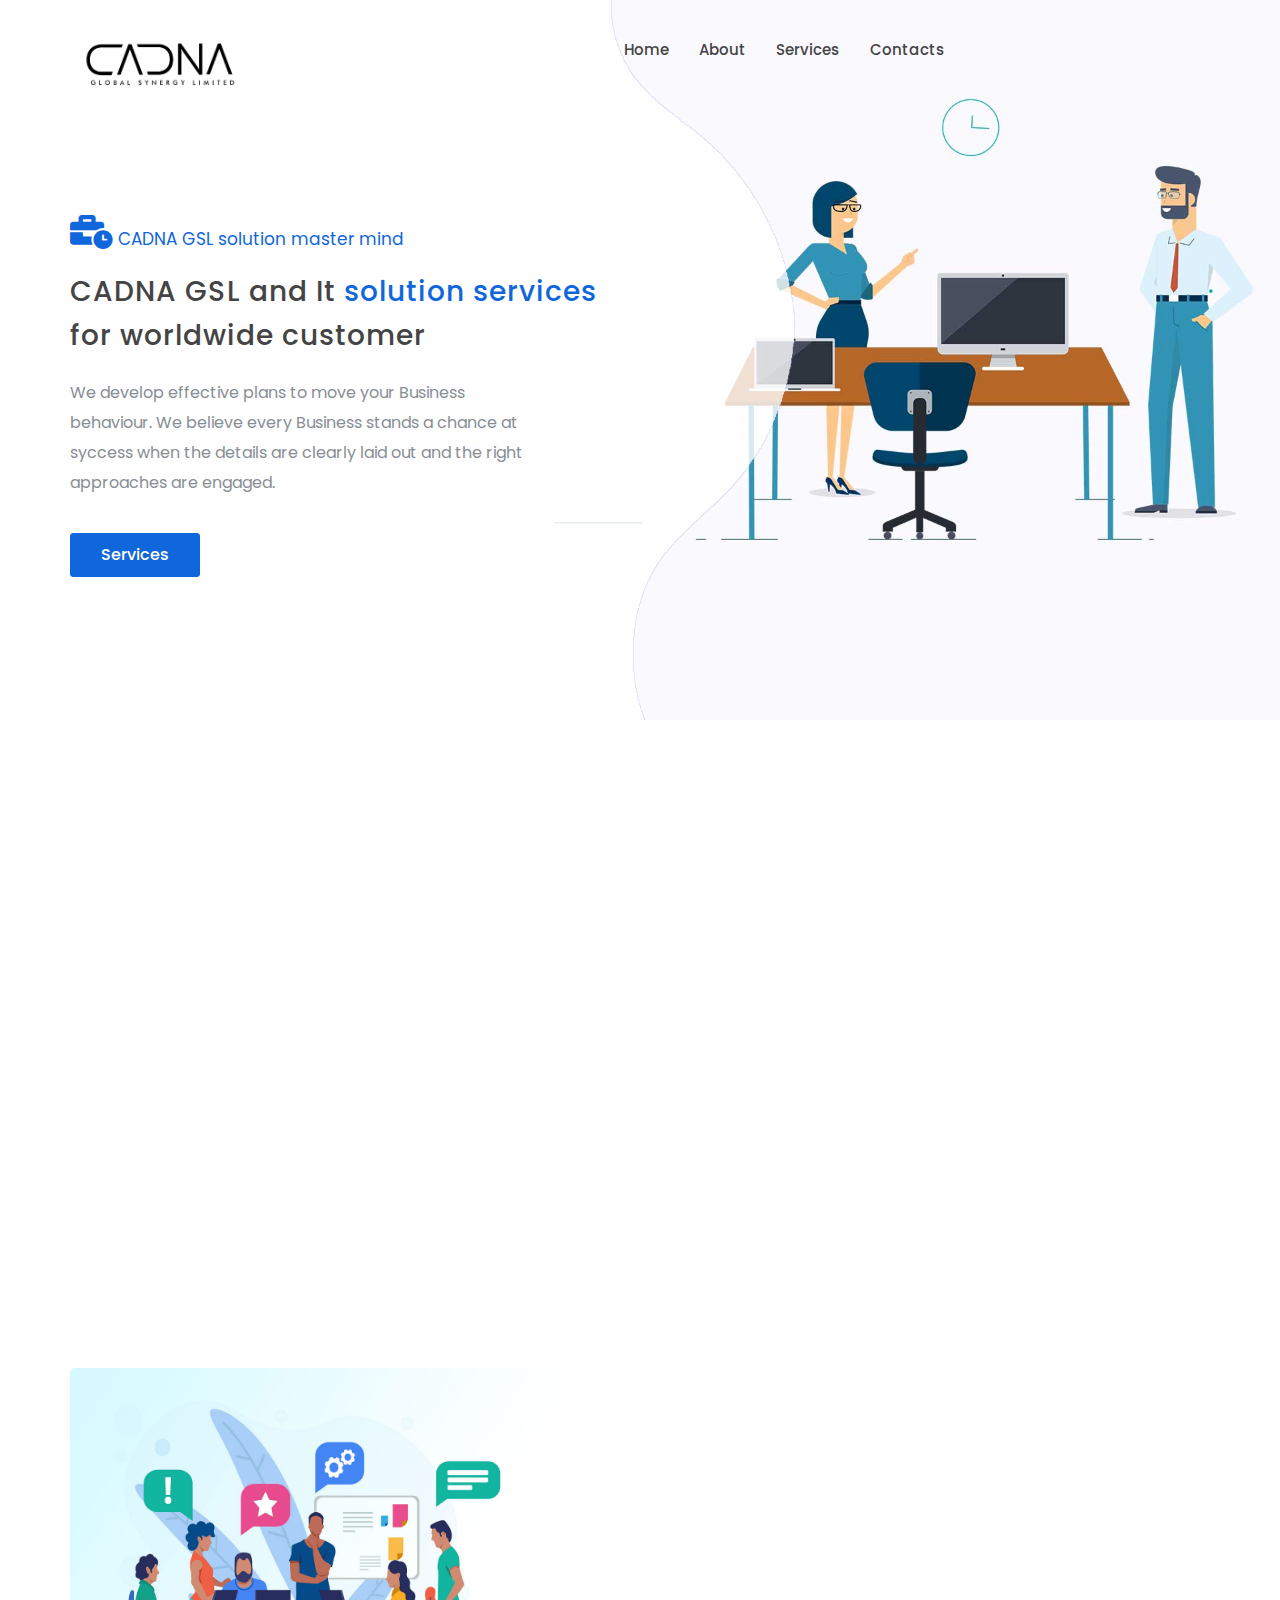
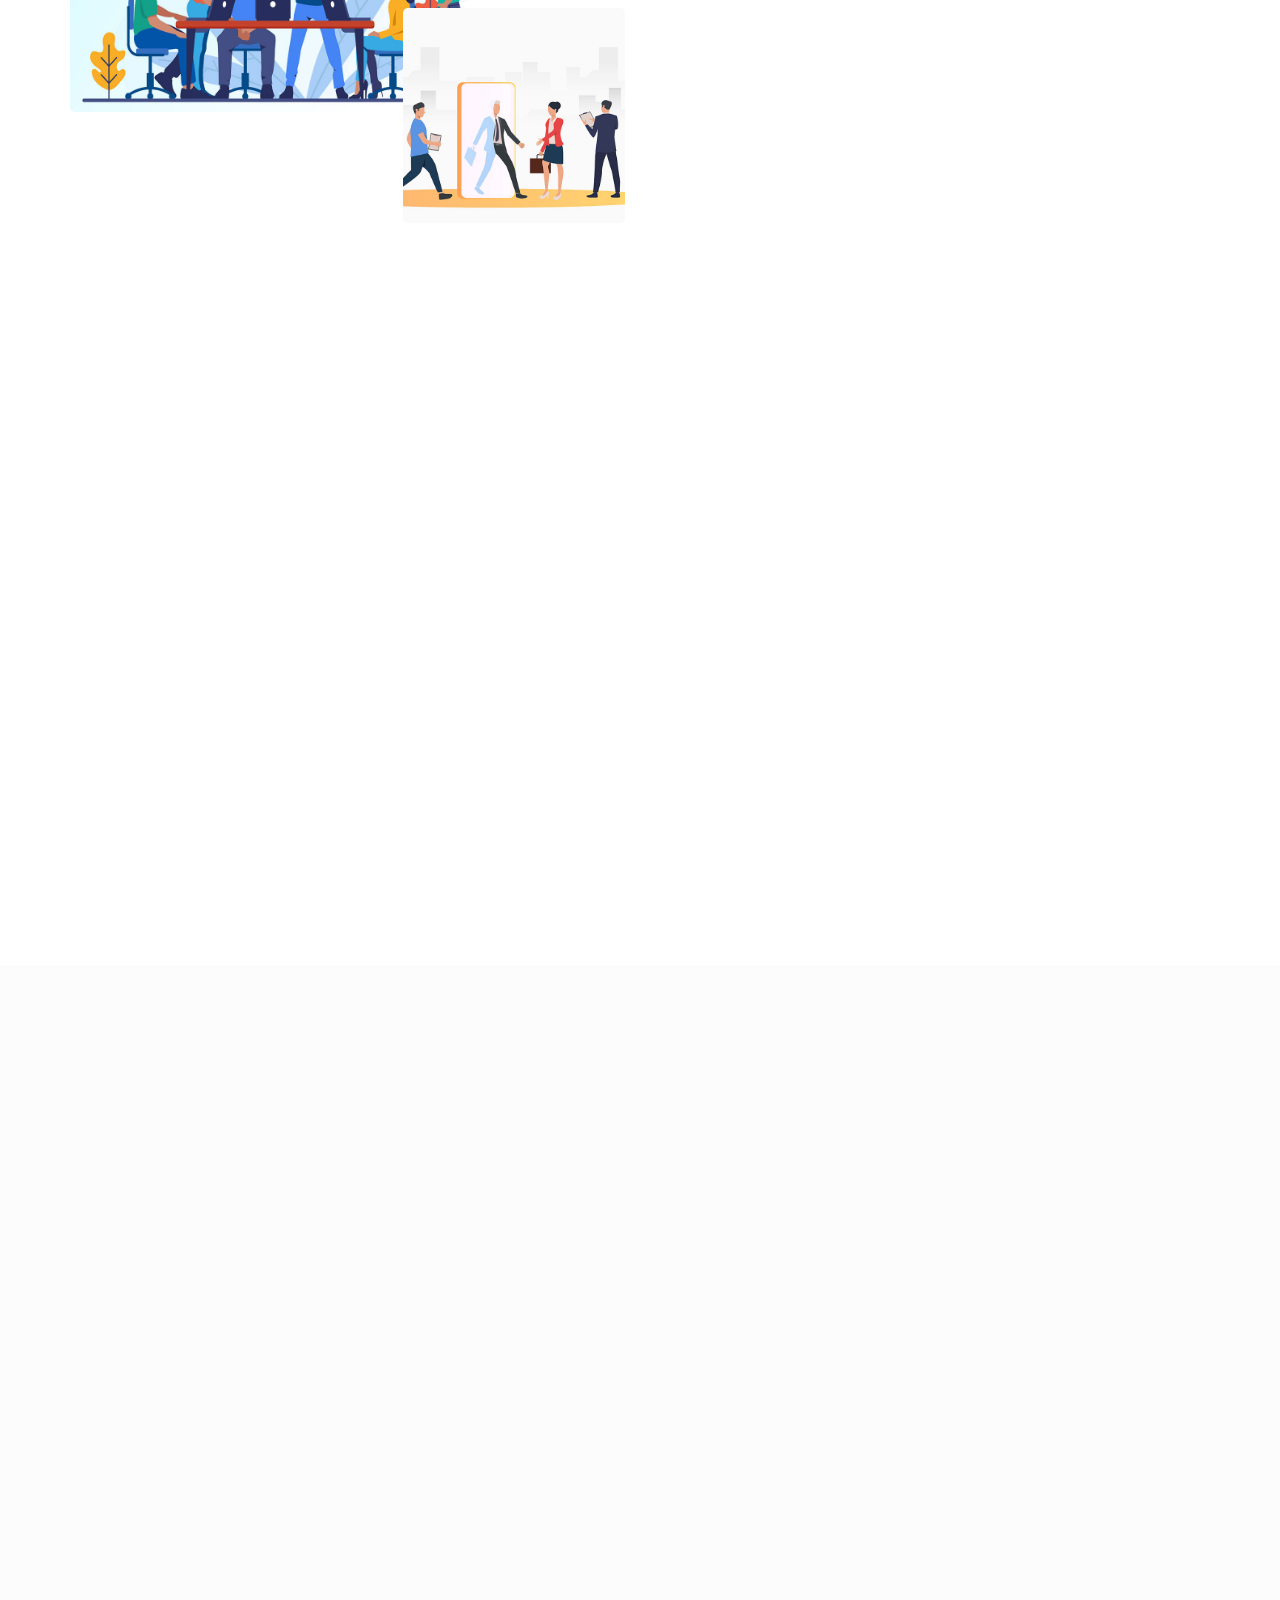
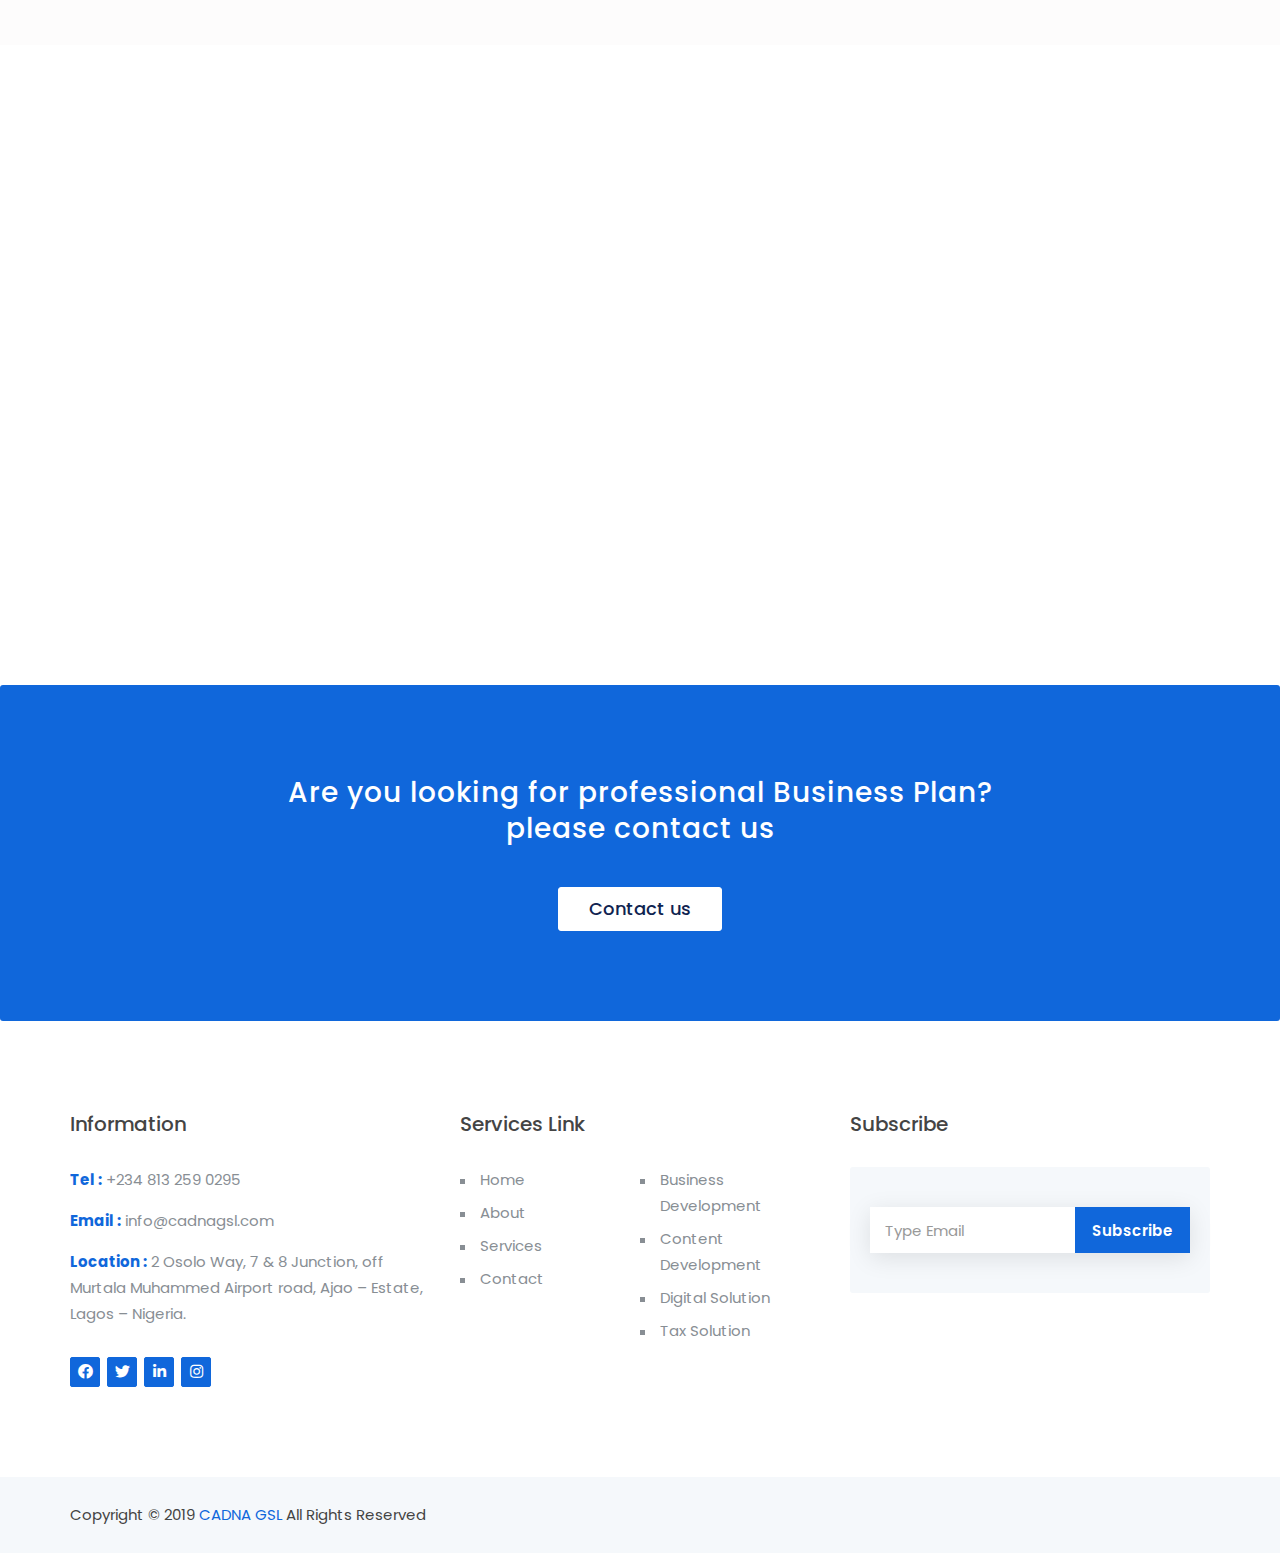
==== commit 41dbf8d2: "home page edits" ====
--- a/index.html
+++ b/index.html
@@ -122,7 +122,7 @@
                     <div class="col-md-12">
                         <!-- layer 1 -->
                         <div class="layer-1 wow fadeInUp" data-wow-delay="0.3s">
-                            <h6 class="best-title"><img src="img/logo1.png"/> CADNA GSL solution master mind</h6>
+                            <h3 class="best-title"><i class="fas fa-business-time fa-2x"></i> CADNA GSL solution master mind</h3>
                             <h2 class="title2">CADNA GSL and It <span class="color-text">solution services</span> for
                                 worldwide customer</h2>
                         </div>
@@ -440,11 +440,14 @@
                         <div class="footer-head">
                             <h4>Subscribe</h4>
                             <div class="subs-feilds">
-                                <div class="suscribe-input">
-                                    <input type="email" class="email form-control width-80" id="sus_email"
-                                           placeholder="Type Email">
-                                    <button type="submit" id="sus_submit" class="add-btn">Subscribe</button>
-                                </div>
+                                    <form id="contact-form" name="contact-form"  action="subscribe.php" method="POST">
+    
+                                    <div class="suscribe-input">
+                                            <input type="email" name="email" id="email" class="email form-control width-80" id="sus_email"
+                                                   placeholder="Type Email">
+                                            <button onclick="document.getElementById('contact-form').submit();" class="add-btn">Subscribe</button>
+                                        </div>
+                                    </form>
                             </div>
                         </div>
                     </div>
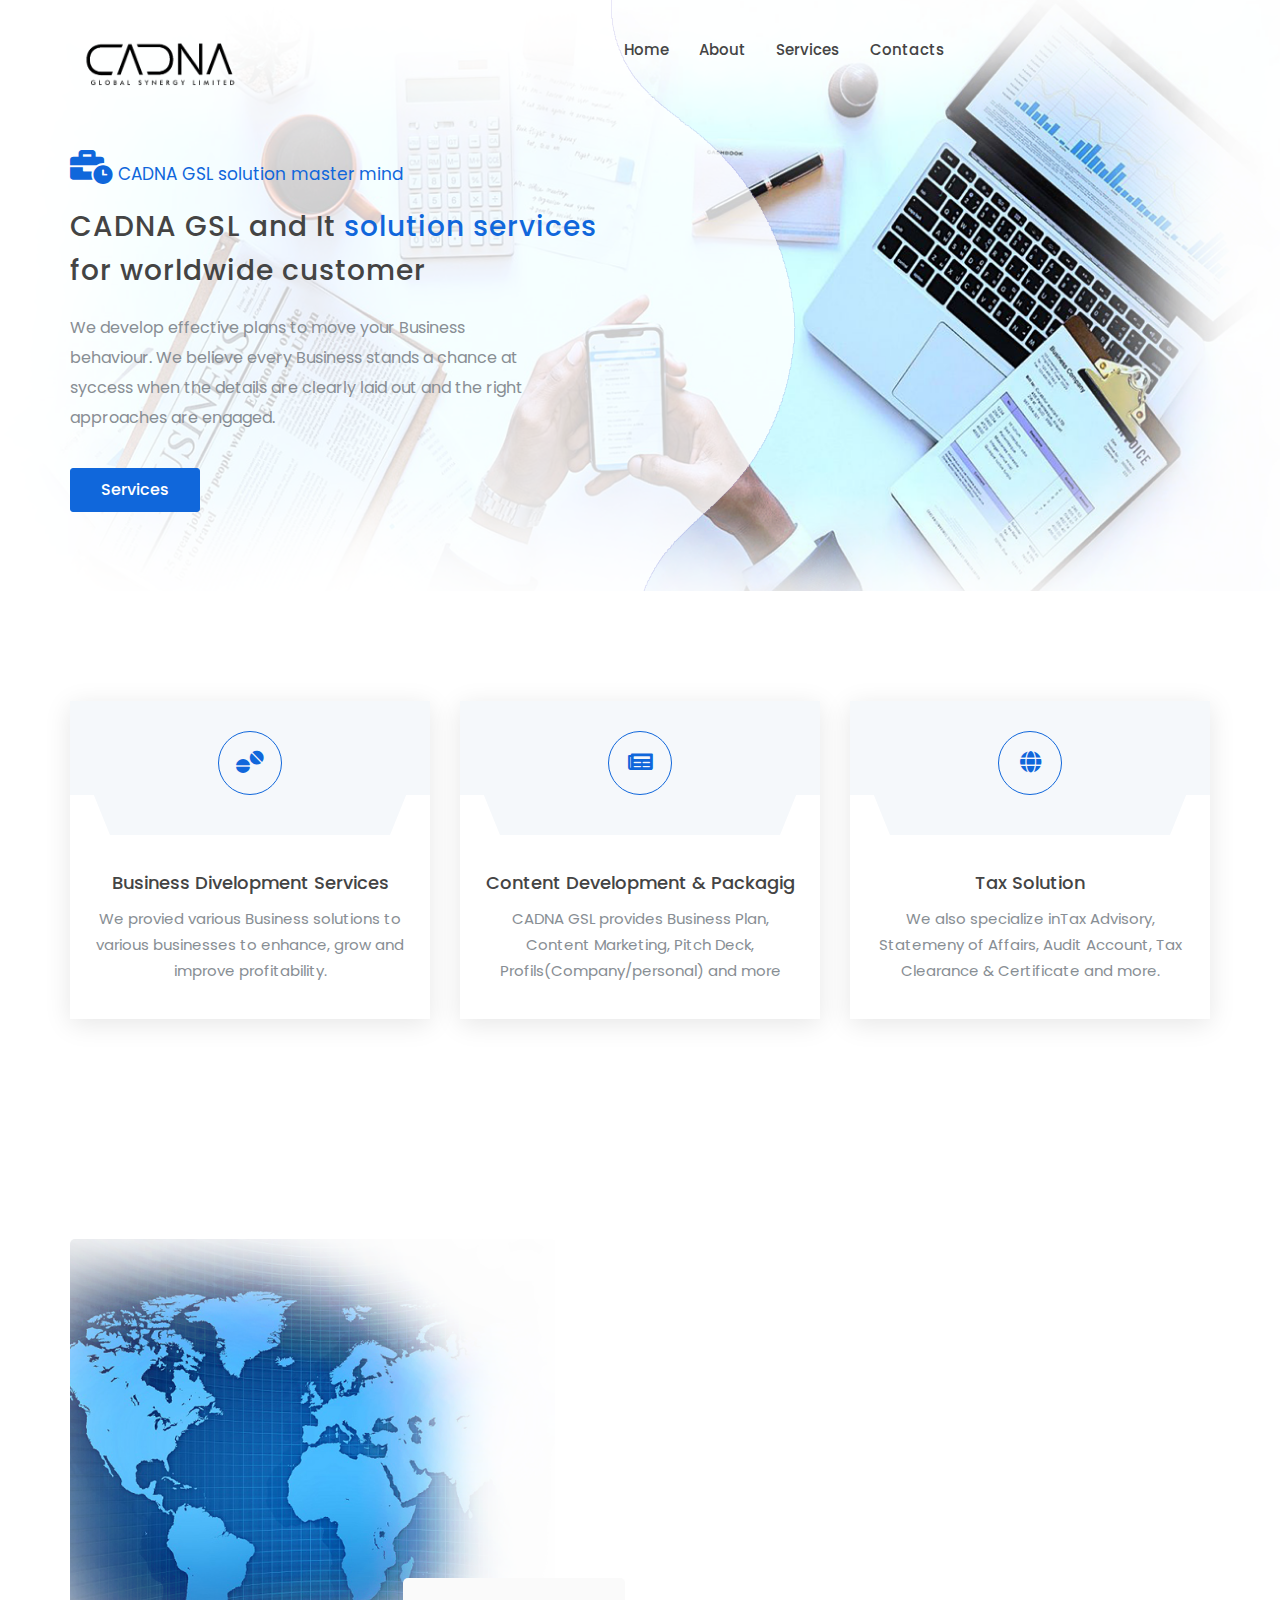
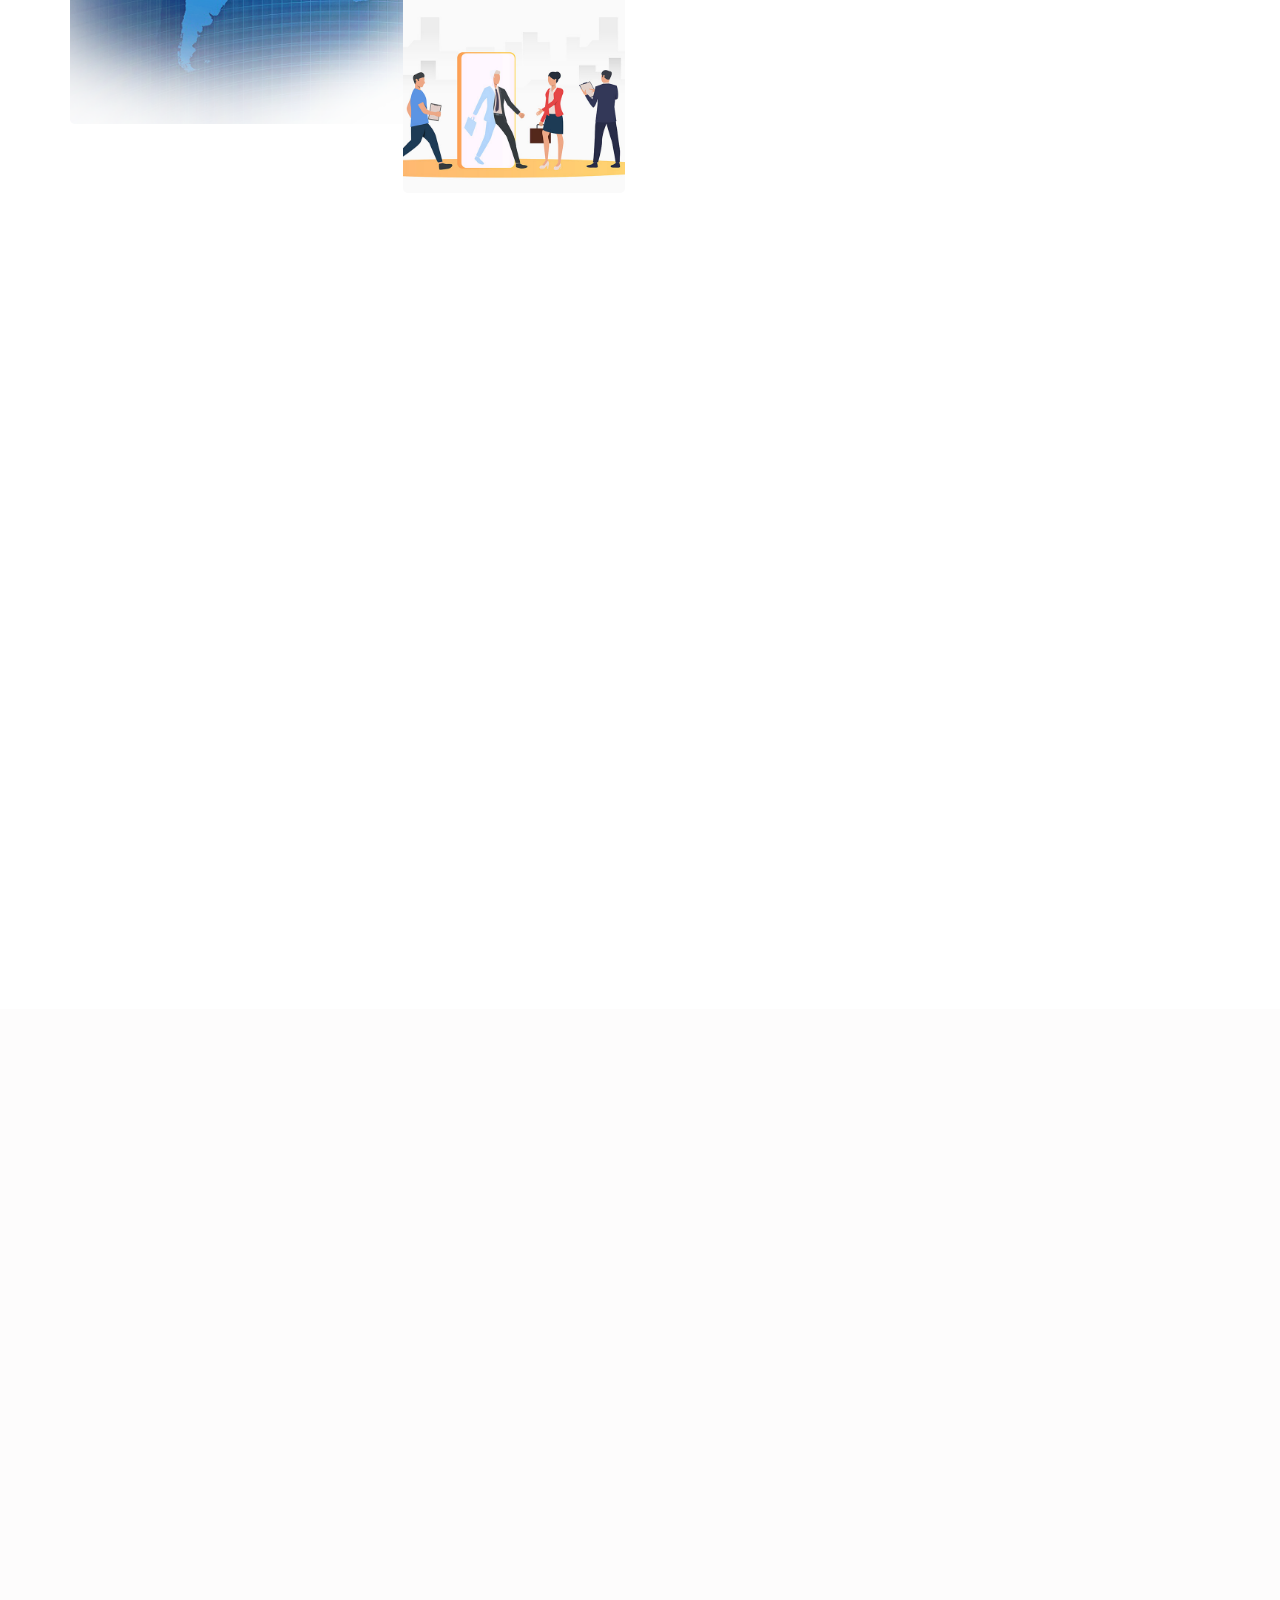
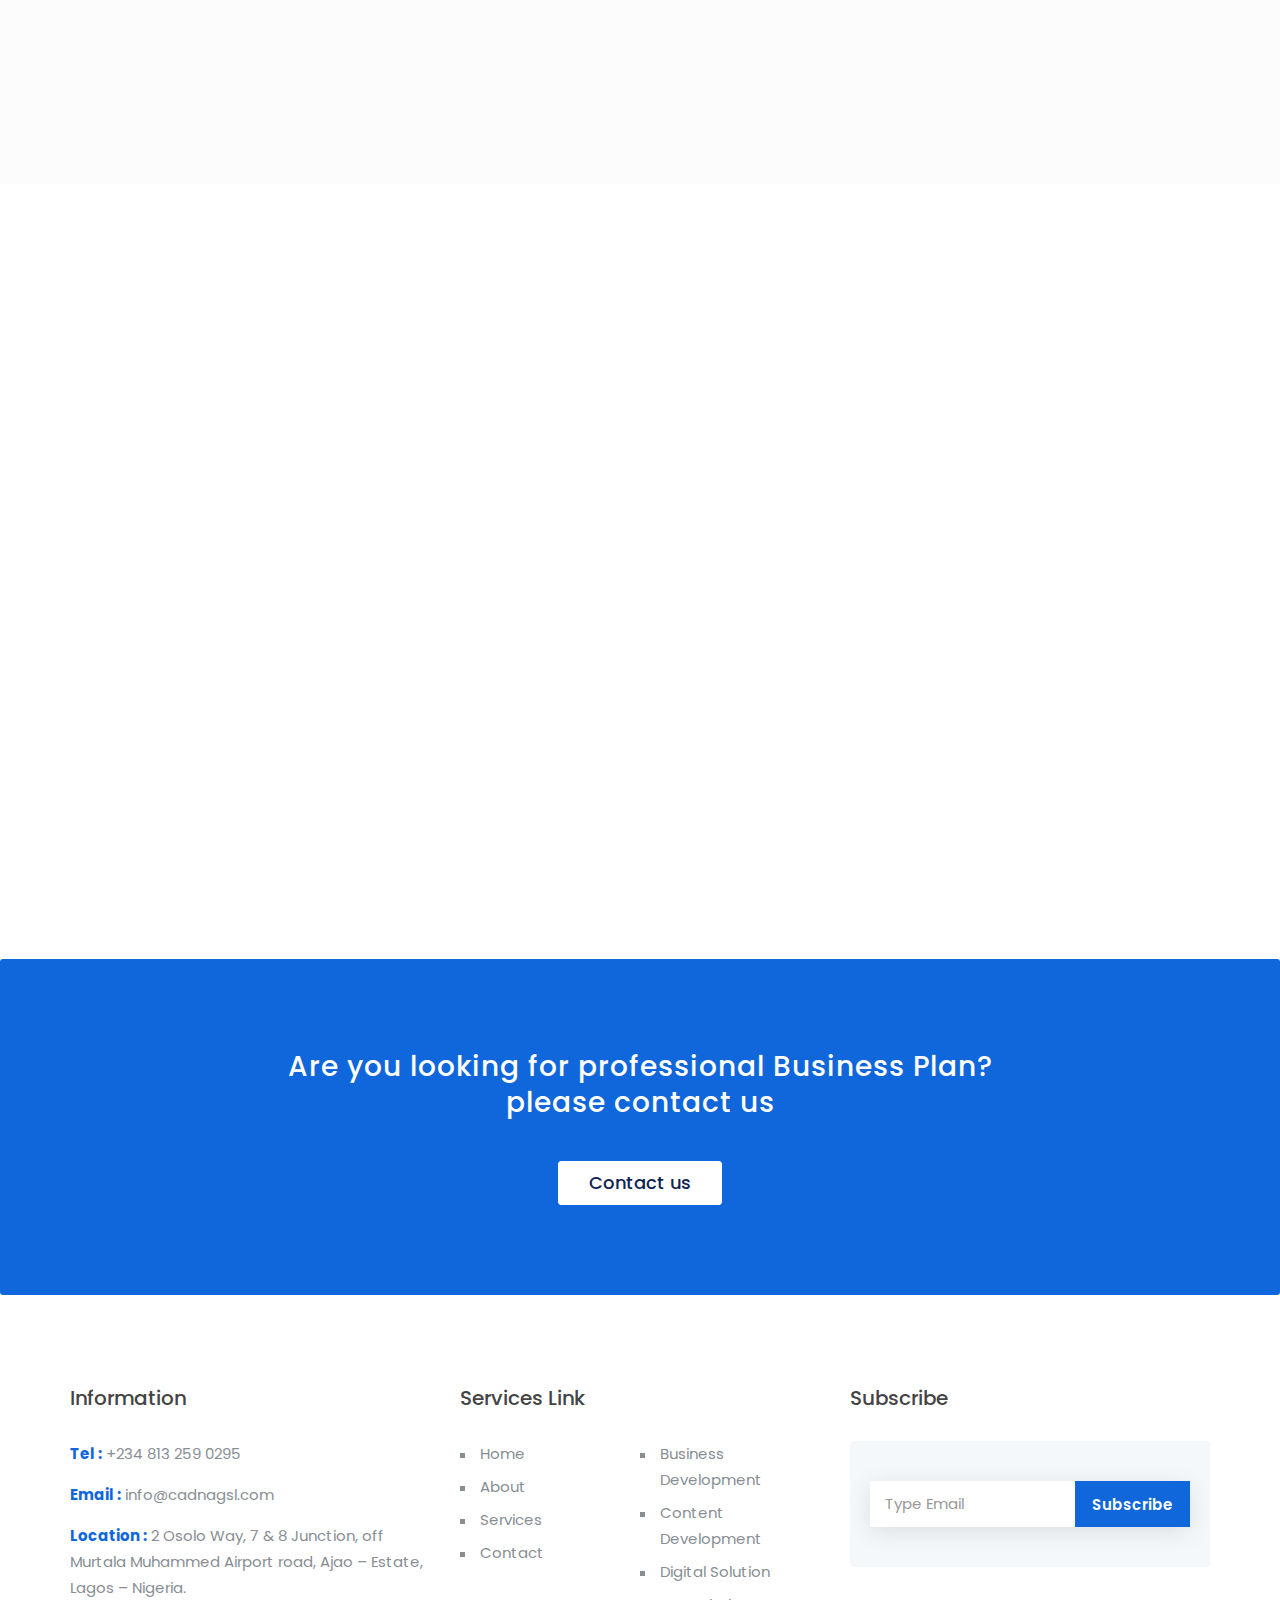
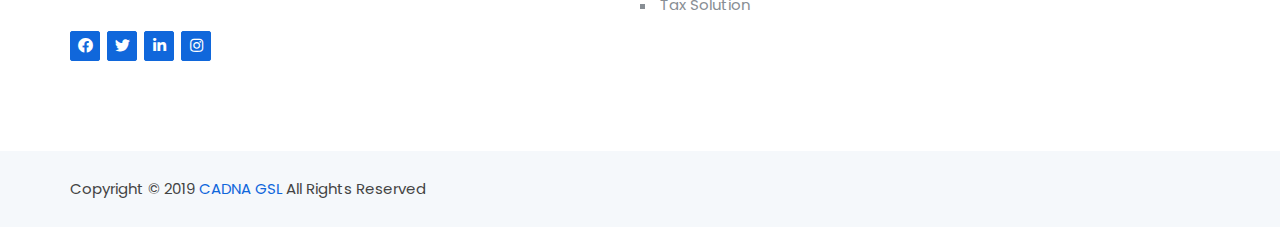
==== commit a8624000: "image updated" ====
--- a/index.html
+++ b/index.html
@@ -110,7 +110,7 @@
 <!-- Start Slider Area -->
 <div class="intro-area">
     <div class="bg-wrapper">
-        <img src="img/bg.jpg" alt="">
+        <img src="img/business solution services.png" alt="">
     </div>
     <div class="intro-bg">
         <img src="img/bgp.png" alt="">
@@ -205,7 +205,7 @@
             <div class="col-md-6 col-sm-6 col-xs-12">
                 <div class="about-content">
                     <div class="about-images">
-                        <img src="img/vd.jpg" alt="">
+                        <img src="img/mission & vision.png" alt="">
                         <img src="img/vd1.jpg" alt="" class="over-img">
                         <div class="video-content">
 
@@ -274,7 +274,7 @@
             </div>
             <div class="col-md-6 col-sm-12 col-xs-12">
                 <div class="feature-image item-bounce wow fadeInRight" data-wow-delay="0.3s">
-                    <img src="img/ft.png" alt="">
+                    <img src="img/Business dev.png" alt="">
                 </div>
             </div>
         </div>
@@ -288,7 +288,7 @@
         <div class="row">
             <div class="col-md-6 hidden-sm hidden-xs">
                 <div class="feature-image item-bounce wow fadeInLeft" data-wow-delay="0.3s">
-                    <img src="img/ft1.png" alt="">
+                    <img src="img/content dev.png" alt="">
                 </div>
             </div>
             <div class="col-md-6 col-sm-12 col-xs-12">
@@ -313,7 +313,7 @@
             </div>
             <div class="hidden-md hidden-lg col-sm-12 col-xs-12">
                 <div class="feature-image item-bounce wow fadeInLeft" data-wow-delay="0.3s">
-                    <img src="img/ft1.png" alt="">
+                    <img src="img/tax.png" alt="">
                 </div>
             </div>
         </div>
@@ -344,7 +344,7 @@
             </div>
             <div class="col-md-6 col-sm-12 col-xs-12">
                 <div class="feature-image item-bounce wow fadeInRight" data-wow-delay="0.3s">
-                    <img src="img/ft2.png" alt="">
+                    <img src="img/tax.png" alt="">
                 </div>
             </div>
         </div>
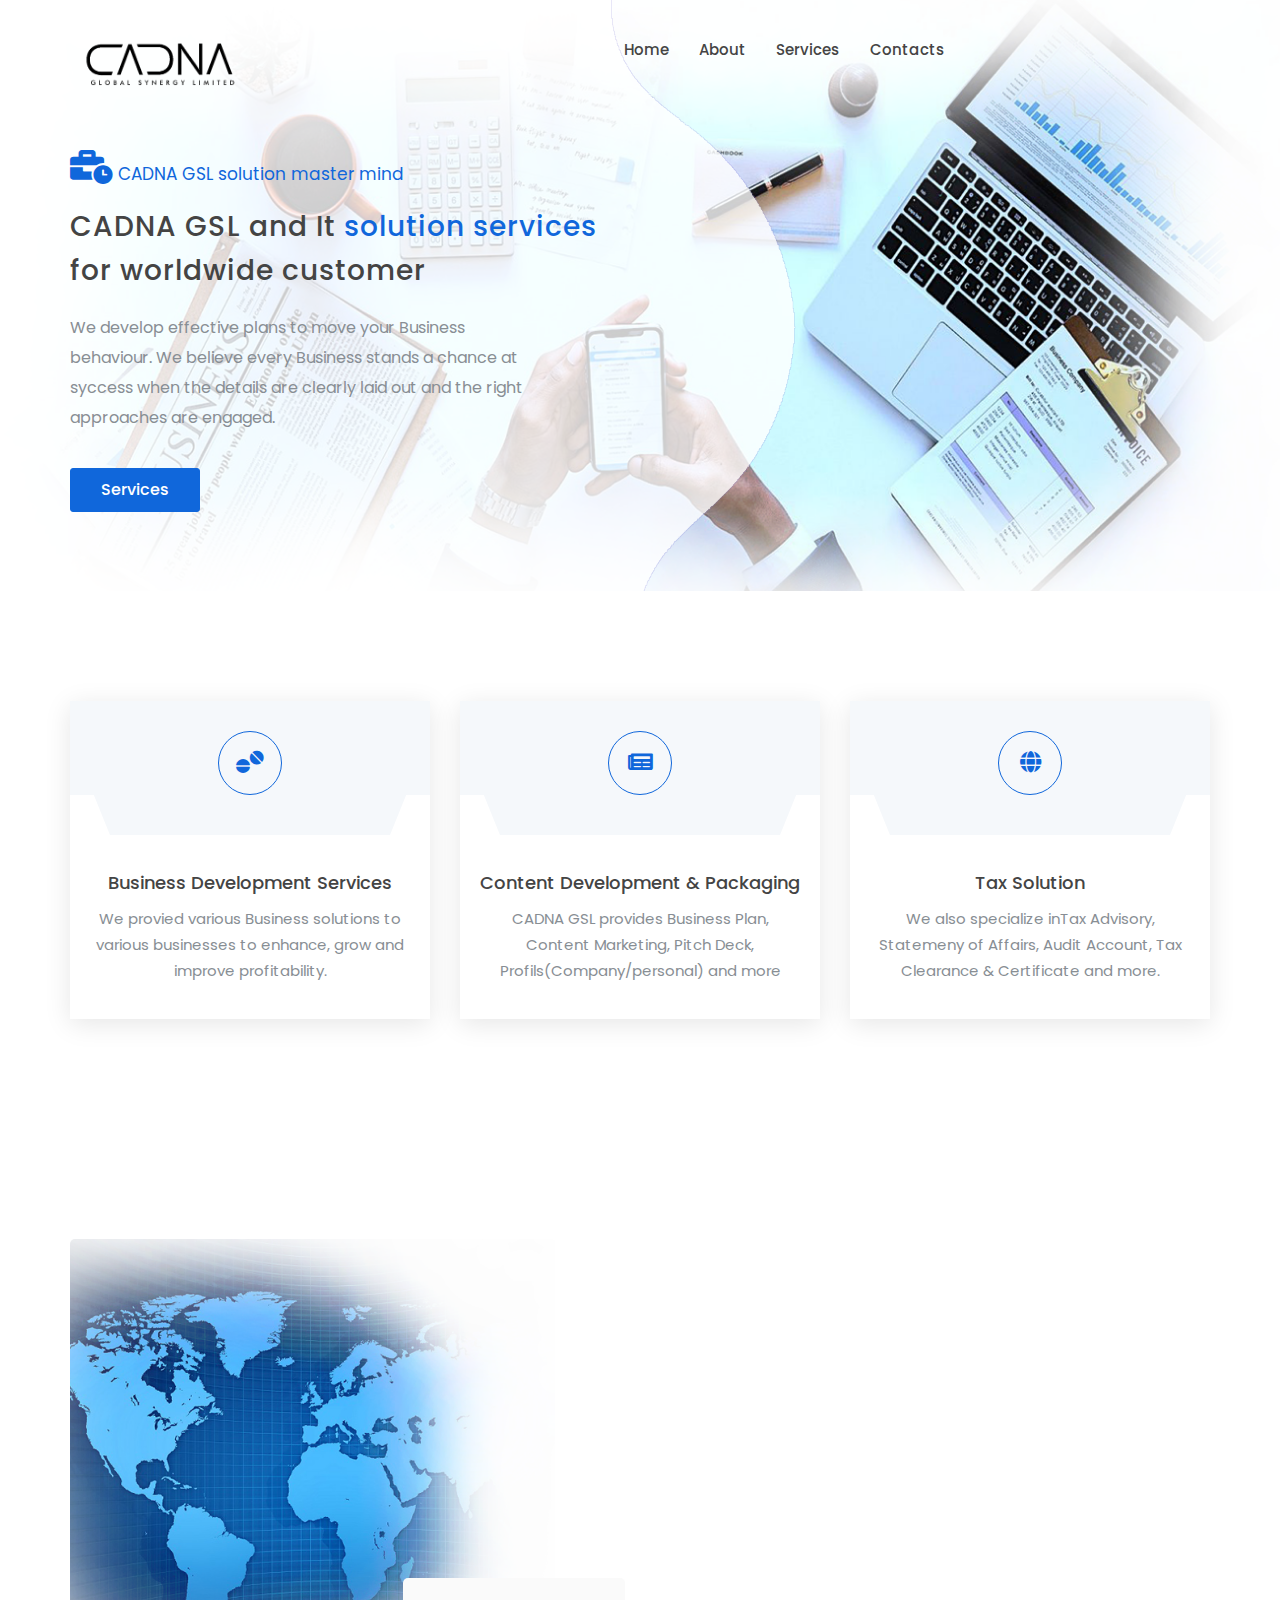
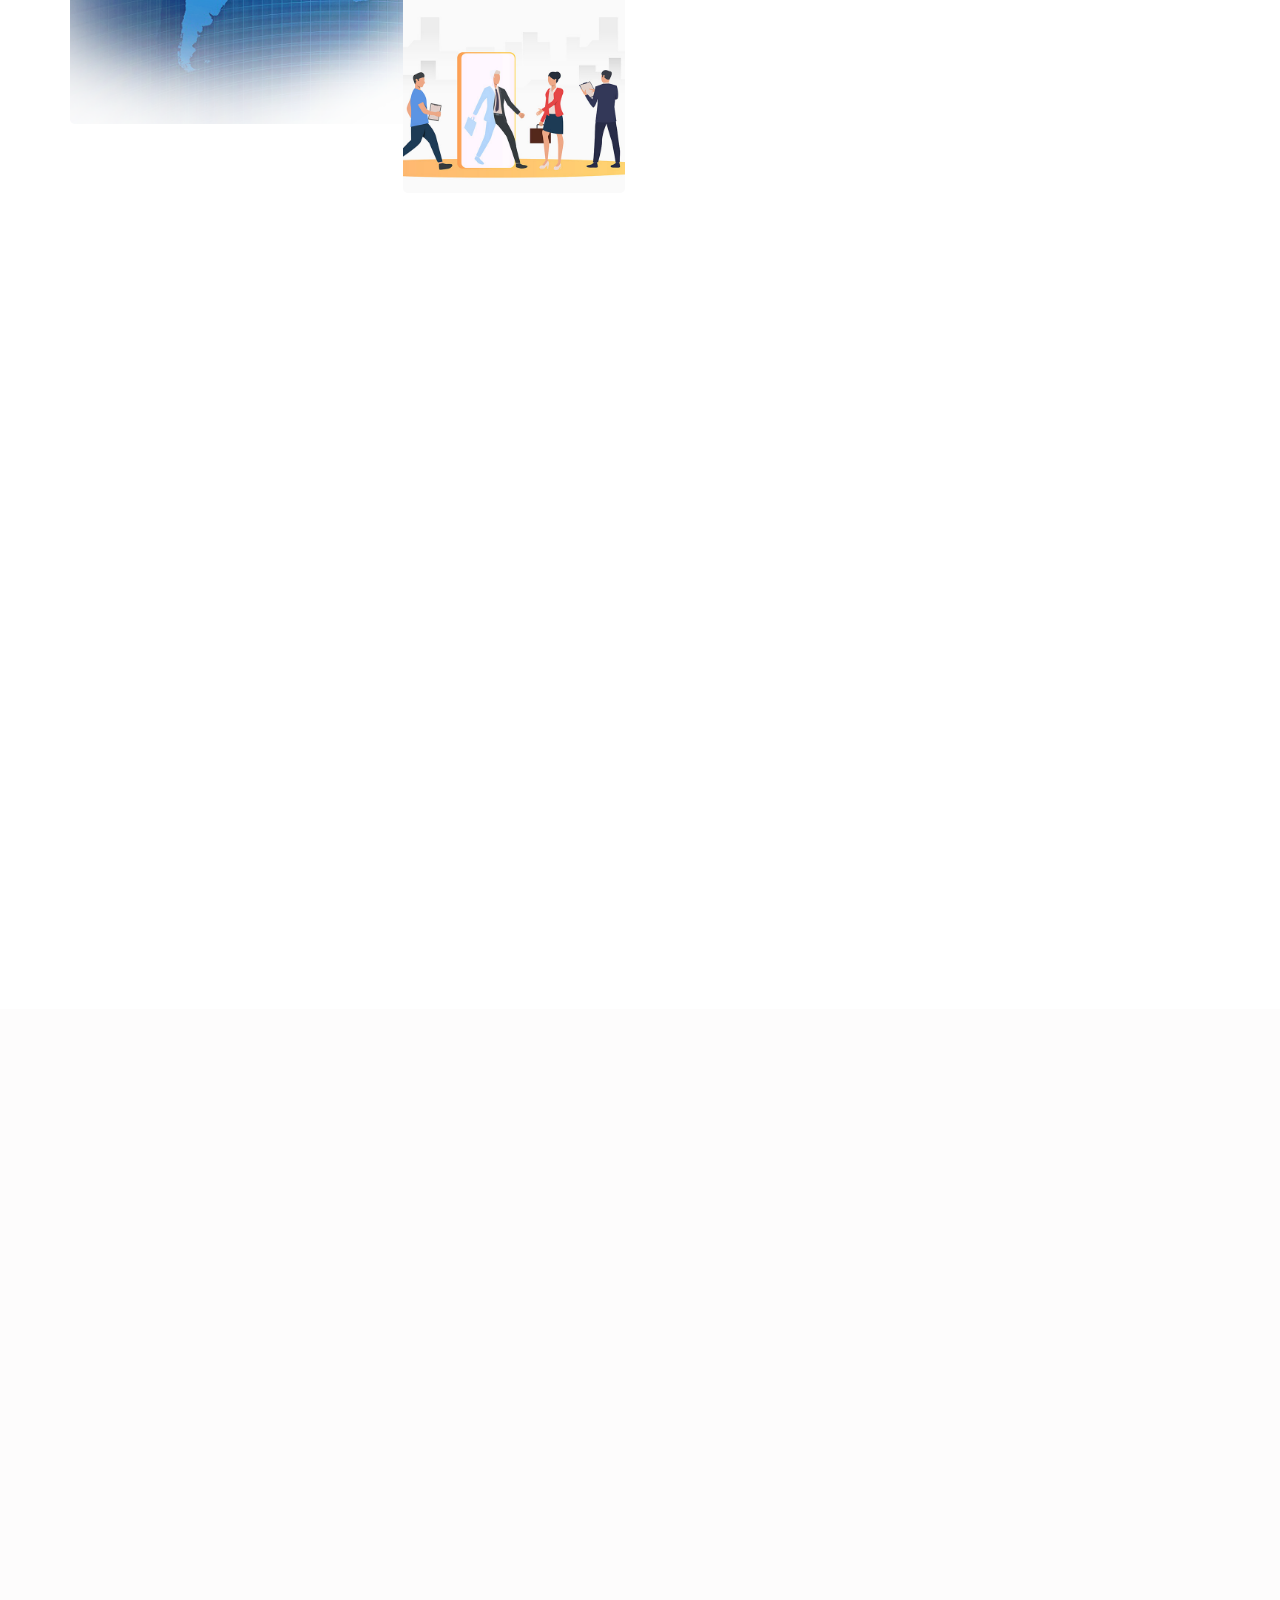
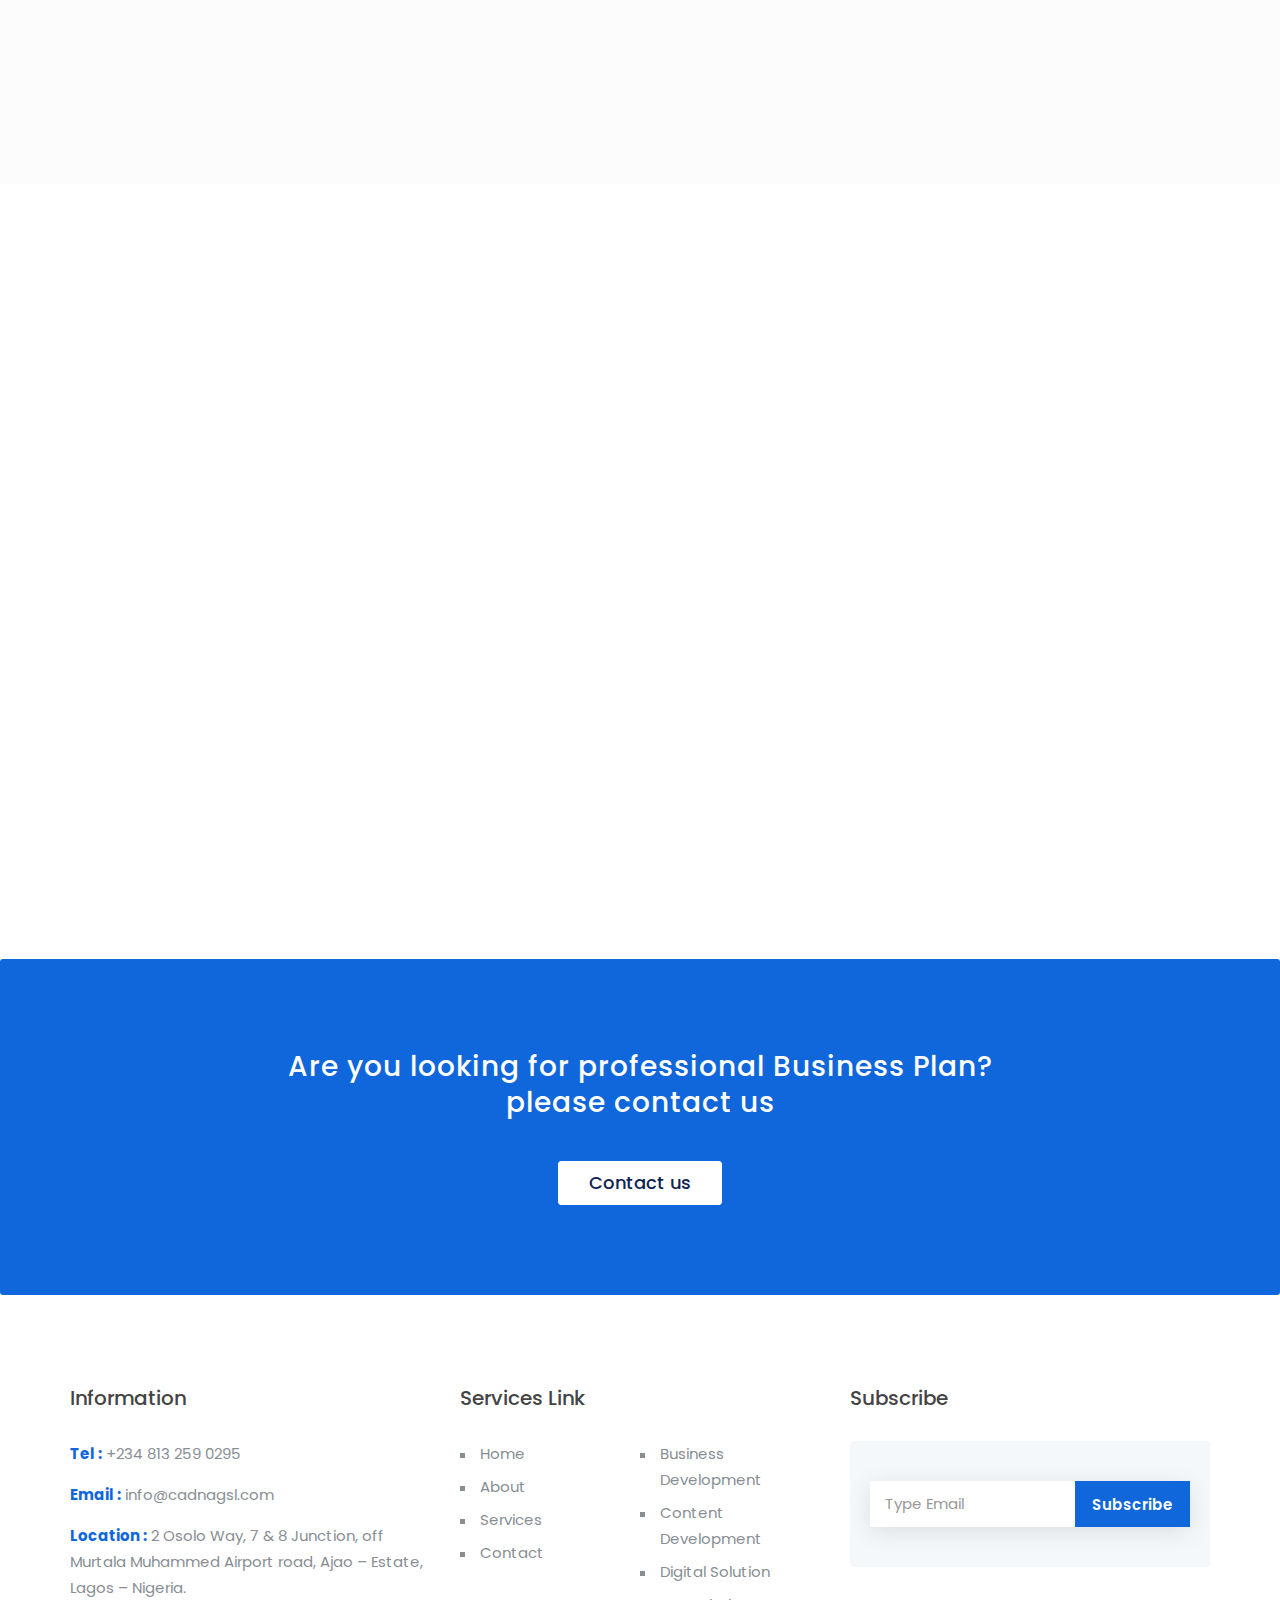
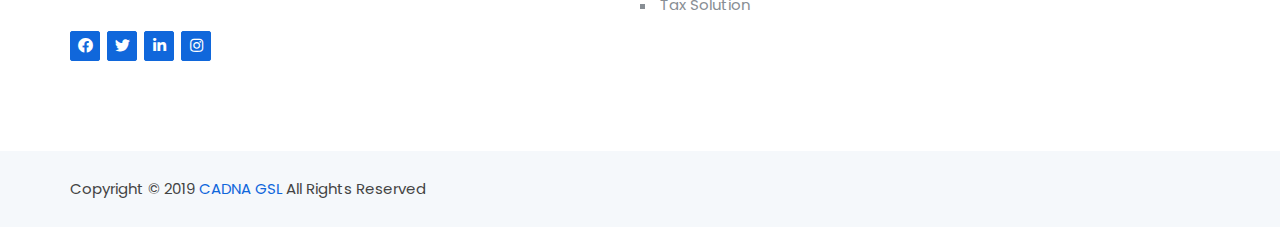
==== commit 256547d5: "typo ish" ====
--- a/index.html
+++ b/index.html
@@ -156,7 +156,7 @@
                         </div>
                         <div class="main-wel">
                             <div class="wel-content">
-                                <h4>Business Divelopment Services</h4>
+                                <h4>Business Development Services</h4>
                                 <p>We provied various Business solutions to various businesses to enhance, grow and
                                     improve profitability.</p>
                             </div>
@@ -171,7 +171,7 @@
                         </div>
                         <div class="main-wel">
                             <div class="wel-content">
-                                <h4>Content Development & Packagig</h4>
+                                <h4>Content Development & Packaging</h4>
                                 <p>CADNA GSL provides Business Plan, Content Marketing, Pitch Deck,
                                     Profils(Company/personal) and more</p>
                             </div>
